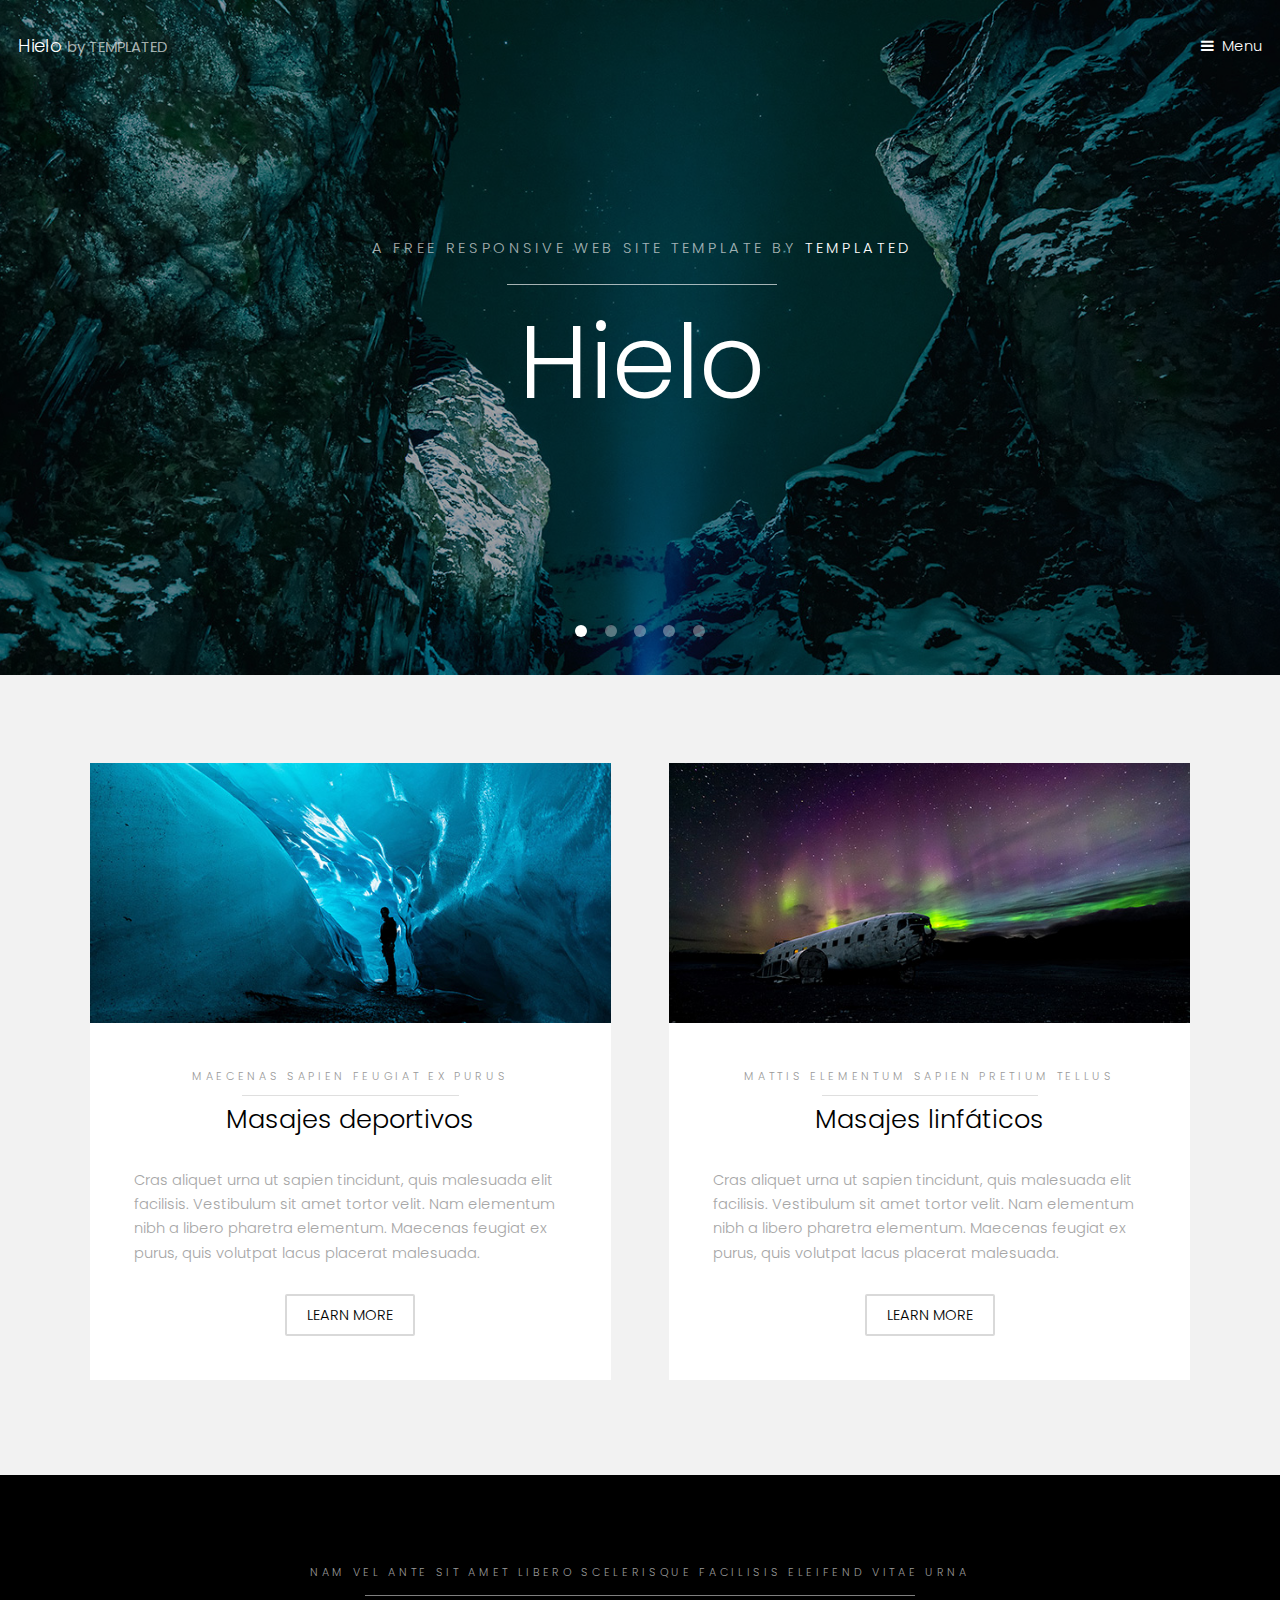
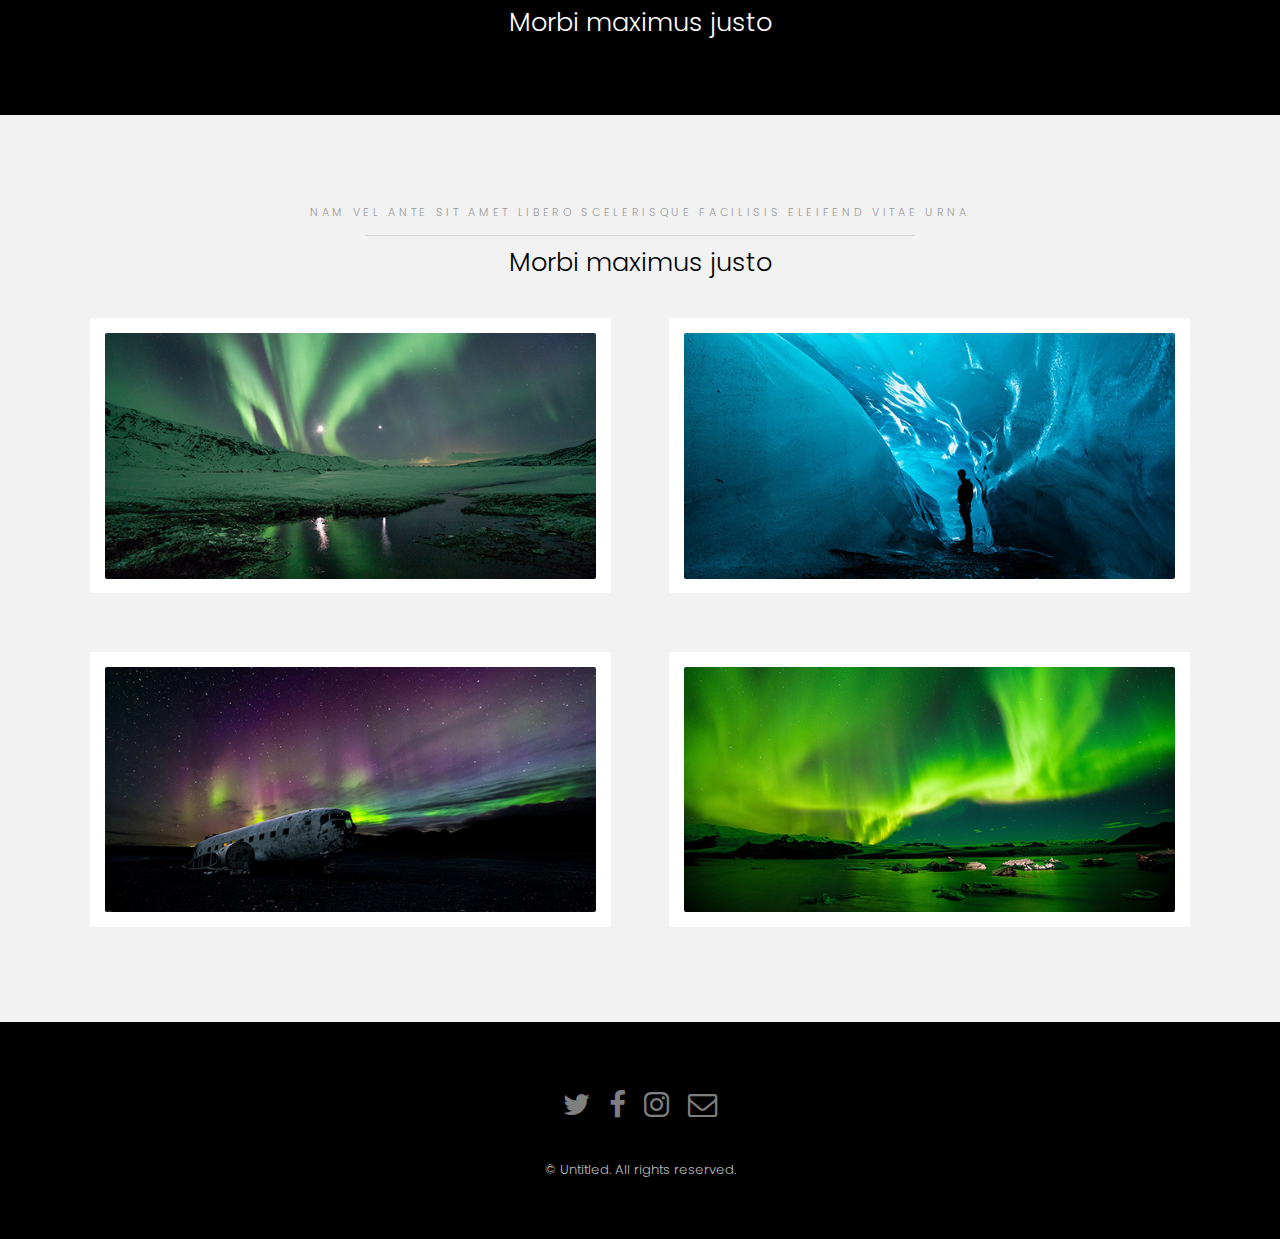
==== index.html @ d21a69a4 "PROJ-998 Ajuste titulos portada" ====
<!DOCTYPE HTML>
<!--
	Hielo by TEMPLATED
	templated.co @templatedco
	Released for free under the Creative Commons Attribution 3.0 license (templated.co/license)
-->
<html>
	<head>
		<title>Hielo by TEMPLATED</title>
		<meta charset="utf-8" />
		<meta name="viewport" content="width=device-width, initial-scale=1" />
		<link rel="stylesheet" href="assets/css/main.css" />
	</head>
	<body>

		<!-- Header -->
			<header id="header" class="alt">
				<div class="logo"><a href="index.html">Hielo <span>by TEMPLATED</span></a></div>
				<a href="#menu">Menu</a>
			</header>

		<!-- Nav -->
			<nav id="menu">
				<ul class="links">
					<li><a href="index.html">Home</a></li>
					<li><a href="generic.html">Generic</a></li>
					<li><a href="elements.html">Elements</a></li>
				</ul>
			</nav>

		<!-- Banner -->
			<section class="banner full">
				<article>
					<img src="images/slide01.jpg" alt="" />
					<div class="inner">
						<header>
							<p>A free responsive web site template by <a href="https://templated.co">TEMPLATED</a></p>
							<h2>Hielo</h2>
						</header>
					</div>
				</article>
				<article>
					<img src="images/slide02.jpg" alt="" />
					<div class="inner">
						<header>
							<p>Lorem ipsum dolor sit amet nullam feugiat</p>
							<h2>Magna etiam</h2>
						</header>
					</div>
				</article>
				<article>
					<img src="images/slide03.jpg"  alt="" />
					<div class="inner">
						<header>
							<p>Sed cursus aliuam veroeros lorem ipsum nullam</p>
							<h2>Tempus dolor</h2>
						</header>
					</div>
				</article>
				<article>
					<img src="images/slide04.jpg"  alt="" />
					<div class="inner">
						<header>
							<p>Adipiscing lorem ipsum feugiat sed phasellus consequat</p>
							<h2>Etiam feugiat</h2>
						</header>
					</div>
				</article>
				<article>
					<img src="images/slide05.jpg"  alt="" />
					<div class="inner">
						<header>
							<p>Ipsum dolor sed magna veroeros lorem ipsum</p>
							<h2>Lorem adipiscing</h2>
						</header>
					</div>
				</article>
			</section>

		<!-- One -->
			<section id="one" class="wrapper style2">
				<div class="inner">
					<div class="grid-style">

						<div>
							<div class="box">
								<div class="image fit">
									<img src="images/pic02.jpg" alt="" />
								</div>
								<div class="content">
									<header class="align-center">
										<p>maecenas sapien feugiat ex purus</p>
										<h2>Masajes deportivos</h2>
									</header>
									<p> Cras aliquet urna ut sapien tincidunt, quis malesuada elit facilisis. Vestibulum sit amet tortor velit. Nam elementum nibh a libero pharetra elementum. Maecenas feugiat ex purus, quis volutpat lacus placerat malesuada.</p>
									<footer class="align-center">
										<a href="#" class="button alt">Learn More</a>
									</footer>
								</div>
							</div>
						</div>

						<div>
							<div class="box">
								<div class="image fit">
									<img src="images/pic03.jpg" alt="" />
								</div>
								<div class="content">
									<header class="align-center">
										<p>mattis elementum sapien pretium tellus</p>
										<h2>Masajes linfáticos</h2>
									</header>
									<p> Cras aliquet urna ut sapien tincidunt, quis malesuada elit facilisis. Vestibulum sit amet tortor velit. Nam elementum nibh a libero pharetra elementum. Maecenas feugiat ex purus, quis volutpat lacus placerat malesuada.</p>
									<footer class="align-center">
										<a href="#" class="button alt">Learn More</a>
									</footer>
								</div>
							</div>
						</div>

					</div>
				</div>
			</section>

		<!-- Two -->
			<section id="two" class="wrapper style3">
				<div class="inner">
					<header class="align-center">
						<p>Nam vel ante sit amet libero scelerisque facilisis eleifend vitae urna</p>
						<h2>Morbi maximus justo</h2>
					</header>
				</div>
			</section>

		<!-- Three -->
			<section id="three" class="wrapper style2">
				<div class="inner">
					<header class="align-center">
						<p class="special">Nam vel ante sit amet libero scelerisque facilisis eleifend vitae urna</p>
						<h2>Morbi maximus justo</h2>
					</header>
					<div class="gallery">
						<div>
							<div class="image fit">
								<a href="#"><img src="images/pic01.jpg" alt="" /></a>
							</div>
						</div>
						<div>
							<div class="image fit">
								<a href="#"><img src="images/pic02.jpg" alt="" /></a>
							</div>
						</div>
						<div>
							<div class="image fit">
								<a href="#"><img src="images/pic03.jpg" alt="" /></a>
							</div>
						</div>
						<div>
							<div class="image fit">
								<a href="#"><img src="images/pic04.jpg" alt="" /></a>
							</div>
						</div>
					</div>
				</div>
			</section>


		<!-- Footer -->
			<footer id="footer">
				<div class="container">
					<ul class="icons">
						<li><a href="#" class="icon fa-twitter"><span class="label">Twitter</span></a></li>
						<li><a href="#" class="icon fa-facebook"><span class="label">Facebook</span></a></li>
						<li><a href="#" class="icon fa-instagram"><span class="label">Instagram</span></a></li>
						<li><a href="#" class="icon fa-envelope-o"><span class="label">Email</span></a></li>
					</ul>
				</div>
				<div class="copyright">
					&copy; Untitled. All rights reserved.
				</div>
			</footer>

		<!-- Scripts -->
			<script src="assets/js/jquery.min.js"></script>
			<script src="assets/js/jquery.scrollex.min.js"></script>
			<script src="assets/js/skel.min.js"></script>
			<script src="assets/js/util.js"></script>
			<script src="assets/js/main.js"></script>

	</body>
</html>
---- assets/css/main.css ----
@charset "UTF-8";
@import url(font-awesome.min.css);
@import url("https://fonts.googleapis.com/css?family=Poppins:300,400,500,600,700");

/*
	Hielo by TEMPLATED
	templated.co @templatedco
	Released for free under the Creative Commons Attribution 3.0 license (templated.co/license)
*/

/* Reset */

	html, body, div, span, applet, object, iframe, h1, h2, h3, h4, h5, h6, p, blockquote, pre, a, abbr, acronym, address, big, cite, code, del, dfn, em, img, ins, kbd, q, s, samp, small, strike, strong, sub, sup, tt, var, b, u, i, center, dl, dt, dd, ol, ul, li, fieldset, form, label, legend, table, caption, tbody, tfoot, thead, tr, th, td, article, aside, canvas, details, embed, figure, figcaption, footer, header, hgroup, menu, nav, output, ruby, section, summary, time, mark, audio, video {
		margin: 0;
		padding: 0;
		border: 0;
		font-size: 100%;
		font: inherit;
		vertical-align: baseline;
	}

	article, aside, details, figcaption, figure, footer, header, hgroup, menu, nav, section {
		display: block;
	}

	body {
		line-height: 1;
	}

	ol, ul {
		list-style: none;
	}

	blockquote, q {
		quotes: none;
	}

	blockquote:before, blockquote:after, q:before, q:after {
		content: '';
		content: none;
	}

	table {
		border-collapse: collapse;
		border-spacing: 0;
	}

	body {
		-webkit-text-size-adjust: none;
	}

/* Box Model */

	*, *:before, *:after {
		-moz-box-sizing: border-box;
		-webkit-box-sizing: border-box;
		box-sizing: border-box;
	}

/* Containers */

	.container {
		margin-left: auto;
		margin-right: auto;
	}

	.container.\31 25\25 {
		width: 100%;
		max-width: 100rem;
		min-width: 80rem;
	}

	.container.\37 5\25 {
		width: 60rem;
	}

	.container.\35 0\25 {
		width: 40rem;
	}

	.container.\32 5\25 {
		width: 20rem;
	}

	.container {
		width: 80rem;
	}

	@media screen and (max-width: 1680px) {

		.container.\31 25\25 {
			width: 100%;
			max-width: 100rem;
			min-width: 80rem;
		}

		.container.\37 5\25 {
			width: 60rem;
		}

		.container.\35 0\25 {
			width: 40rem;
		}

		.container.\32 5\25 {
			width: 20rem;
		}

		.container {
			width: 80rem;
		}

	}

	@media screen and (max-width: 1280px) {

		.container.\31 25\25 {
			width: 100%;
			max-width: 81.25rem;
			min-width: 65rem;
		}

		.container.\37 5\25 {
			width: 48.75rem;
		}

		.container.\35 0\25 {
			width: 32.5rem;
		}

		.container.\32 5\25 {
			width: 16.25rem;
		}

		.container {
			width: 65rem;
		}

	}

	@media screen and (max-width: 980px) {

		.container.\31 25\25 {
			width: 100%;
			max-width: 112.5%;
			min-width: 90%;
		}

		.container.\37 5\25 {
			width: 67.5%;
		}

		.container.\35 0\25 {
			width: 45%;
		}

		.container.\32 5\25 {
			width: 22.5%;
		}

		.container {
			width: 90%;
		}

	}

	@media screen and (max-width: 736px) {

		.container.\31 25\25 {
			width: 100%;
			max-width: 112.5%;
			min-width: 90%;
		}

		.container.\37 5\25 {
			width: 67.5%;
		}

		.container.\35 0\25 {
			width: 45%;
		}

		.container.\32 5\25 {
			width: 22.5%;
		}

		.container {
			width: 90% !important;
		}

	}

	@media screen and (max-width: 480px) {

		.container.\31 25\25 {
			width: 100%;
			max-width: 112.5%;
			min-width: 90%;
		}

		.container.\37 5\25 {
			width: 67.5%;
		}

		.container.\35 0\25 {
			width: 45%;
		}

		.container.\32 5\25 {
			width: 22.5%;
		}

		.container {
			width: 90% !important;
		}

	}

/* Grid */

	.row {
		border-bottom: solid 1px transparent;
		-moz-box-sizing: border-box;
		-webkit-box-sizing: border-box;
		box-sizing: border-box;
	}

	.row > * {
		float: left;
		-moz-box-sizing: border-box;
		-webkit-box-sizing: border-box;
		box-sizing: border-box;
	}

	.row:after, .row:before {
		content: '';
		display: block;
		clear: both;
		height: 0;
	}

	.row.uniform > * > :first-child {
		margin-top: 0;
	}

	.row.uniform > * > :last-child {
		margin-bottom: 0;
	}

	.row.\30 \25 > * {
		padding: 0 0 0 0rem;
	}

	.row.\30 \25 {
		margin: 0 0 -1px 0rem;
	}

	.row.uniform.\30 \25 > * {
		padding: 0rem 0 0 0rem;
	}

	.row.uniform.\30 \25 {
		margin: 0rem 0 -1px 0rem;
	}

	.row > * {
		padding: 0 0 0 2rem;
	}

	.row {
		margin: 0 0 -1px -2rem;
	}

	.row.uniform > * {
		padding: 2rem 0 0 2rem;
	}

	.row.uniform {
		margin: -2rem 0 -1px -2rem;
	}

	.row.\32 00\25 > * {
		padding: 0 0 0 4rem;
	}

	.row.\32 00\25 {
		margin: 0 0 -1px -4rem;
	}

	.row.uniform.\32 00\25 > * {
		padding: 4rem 0 0 4rem;
	}

	.row.uniform.\32 00\25 {
		margin: -4rem 0 -1px -4rem;
	}

	.row.\31 50\25 > * {
		padding: 0 0 0 3rem;
	}

	.row.\31 50\25 {
		margin: 0 0 -1px -3rem;
	}

	.row.uniform.\31 50\25 > * {
		padding: 3rem 0 0 3rem;
	}

	.row.uniform.\31 50\25 {
		margin: -3rem 0 -1px -3rem;
	}

	.row.\35 0\25 > * {
		padding: 0 0 0 1rem;
	}

	.row.\35 0\25 {
		margin: 0 0 -1px -1rem;
	}

	.row.uniform.\35 0\25 > * {
		padding: 1rem 0 0 1rem;
	}

	.row.uniform.\35 0\25 {
		margin: -1rem 0 -1px -1rem;
	}

	.row.\32 5\25 > * {
		padding: 0 0 0 0.5rem;
	}

	.row.\32 5\25 {
		margin: 0 0 -1px -0.5rem;
	}

	.row.uniform.\32 5\25 > * {
		padding: 0.5rem 0 0 0.5rem;
	}

	.row.uniform.\32 5\25 {
		margin: -0.5rem 0 -1px -0.5rem;
	}

	.\31 2u, .\31 2u\24 {
		width: 100%;
		clear: none;
		margin-left: 0;
	}

	.\31 1u, .\31 1u\24 {
		width: 91.6666666667%;
		clear: none;
		margin-left: 0;
	}

	.\31 0u, .\31 0u\24 {
		width: 83.3333333333%;
		clear: none;
		margin-left: 0;
	}

	.\39 u, .\39 u\24 {
		width: 75%;
		clear: none;
		margin-left: 0;
	}

	.\38 u, .\38 u\24 {
		width: 66.6666666667%;
		clear: none;
		margin-left: 0;
	}

	.\37 u, .\37 u\24 {
		width: 58.3333333333%;
		clear: none;
		margin-left: 0;
	}

	.\36 u, .\36 u\24 {
		width: 50%;
		clear: none;
		margin-left: 0;
	}

	.\35 u, .\35 u\24 {
		width: 41.6666666667%;
		clear: none;
		margin-left: 0;
	}

	.\34 u, .\34 u\24 {
		width: 33.3333333333%;
		clear: none;
		margin-left: 0;
	}

	.\33 u, .\33 u\24 {
		width: 25%;
		clear: none;
		margin-left: 0;
	}

	.\32 u, .\32 u\24 {
		width: 16.6666666667%;
		clear: none;
		margin-left: 0;
	}

	.\31 u, .\31 u\24 {
		width: 8.3333333333%;
		clear: none;
		margin-left: 0;
	}

	.\31 2u\24 + *,
	.\31 1u\24 + *,
	.\31 0u\24 + *,
	.\39 u\24 + *,
	.\38 u\24 + *,
	.\37 u\24 + *,
	.\36 u\24 + *,
	.\35 u\24 + *,
	.\34 u\24 + *,
	.\33 u\24 + *,
	.\32 u\24 + *,
	.\31 u\24 + * {
		clear: left;
	}

	.\-11u {
		margin-left: 91.66667%;
	}

	.\-10u {
		margin-left: 83.33333%;
	}

	.\-9u {
		margin-left: 75%;
	}

	.\-8u {
		margin-left: 66.66667%;
	}

	.\-7u {
		margin-left: 58.33333%;
	}

	.\-6u {
		margin-left: 50%;
	}

	.\-5u {
		margin-left: 41.66667%;
	}

	.\-4u {
		margin-left: 33.33333%;
	}

	.\-3u {
		margin-left: 25%;
	}

	.\-2u {
		margin-left: 16.66667%;
	}

	.\-1u {
		margin-left: 8.33333%;
	}

	@media screen and (max-width: 1680px) {

		.row > * {
			padding: 0 0 0 2rem;
		}

		.row {
			margin: 0 0 -1px -2rem;
		}

		.row.uniform > * {
			padding: 2rem 0 0 2rem;
		}

		.row.uniform {
			margin: -2rem 0 -1px -2rem;
		}

		.row.\32 00\25 > * {
			padding: 0 0 0 4rem;
		}

		.row.\32 00\25 {
			margin: 0 0 -1px -4rem;
		}

		.row.uniform.\32 00\25 > * {
			padding: 4rem 0 0 4rem;
		}

		.row.uniform.\32 00\25 {
			margin: -4rem 0 -1px -4rem;
		}

		.row.\31 50\25 > * {
			padding: 0 0 0 3rem;
		}

		.row.\31 50\25 {
			margin: 0 0 -1px -3rem;
		}

		.row.uniform.\31 50\25 > * {
			padding: 3rem 0 0 3rem;
		}

		.row.uniform.\31 50\25 {
			margin: -3rem 0 -1px -3rem;
		}

		.row.\35 0\25 > * {
			padding: 0 0 0 1rem;
		}

		.row.\35 0\25 {
			margin: 0 0 -1px -1rem;
		}

		.row.uniform.\35 0\25 > * {
			padding: 1rem 0 0 1rem;
		}

		.row.uniform.\35 0\25 {
			margin: -1rem 0 -1px -1rem;
		}

		.row.\32 5\25 > * {
			padding: 0 0 0 0.5rem;
		}

		.row.\32 5\25 {
			margin: 0 0 -1px -0.5rem;
		}

		.row.uniform.\32 5\25 > * {
			padding: 0.5rem 0 0 0.5rem;
		}

		.row.uniform.\32 5\25 {
			margin: -0.5rem 0 -1px -0.5rem;
		}

		.\31 2u\28xlarge\29, .\31 2u\24\28xlarge\29 {
			width: 100%;
			clear: none;
			margin-left: 0;
		}

		.\31 1u\28xlarge\29, .\31 1u\24\28xlarge\29 {
			width: 91.6666666667%;
			clear: none;
			margin-left: 0;
		}

		.\31 0u\28xlarge\29, .\31 0u\24\28xlarge\29 {
			width: 83.3333333333%;
			clear: none;
			margin-left: 0;
		}

		.\39 u\28xlarge\29, .\39 u\24\28xlarge\29 {
			width: 75%;
			clear: none;
			margin-left: 0;
		}

		.\38 u\28xlarge\29, .\38 u\24\28xlarge\29 {
			width: 66.6666666667%;
			clear: none;
			margin-left: 0;
		}

		.\37 u\28xlarge\29, .\37 u\24\28xlarge\29 {
			width: 58.3333333333%;
			clear: none;
			margin-left: 0;
		}

		.\36 u\28xlarge\29, .\36 u\24\28xlarge\29 {
			width: 50%;
			clear: none;
			margin-left: 0;
		}

		.\35 u\28xlarge\29, .\35 u\24\28xlarge\29 {
			width: 41.6666666667%;
			clear: none;
			margin-left: 0;
		}

		.\34 u\28xlarge\29, .\34 u\24\28xlarge\29 {
			width: 33.3333333333%;
			clear: none;
			margin-left: 0;
		}

		.\33 u\28xlarge\29, .\33 u\24\28xlarge\29 {
			width: 25%;
			clear: none;
			margin-left: 0;
		}

		.\32 u\28xlarge\29, .\32 u\24\28xlarge\29 {
			width: 16.6666666667%;
			clear: none;
			margin-left: 0;
		}

		.\31 u\28xlarge\29, .\31 u\24\28xlarge\29 {
			width: 8.3333333333%;
			clear: none;
			margin-left: 0;
		}

		.\31 2u\24\28xlarge\29 + *,
		.\31 1u\24\28xlarge\29 + *,
		.\31 0u\24\28xlarge\29 + *,
		.\39 u\24\28xlarge\29 + *,
		.\38 u\24\28xlarge\29 + *,
		.\37 u\24\28xlarge\29 + *,
		.\36 u\24\28xlarge\29 + *,
		.\35 u\24\28xlarge\29 + *,
		.\34 u\24\28xlarge\29 + *,
		.\33 u\24\28xlarge\29 + *,
		.\32 u\24\28xlarge\29 + *,
		.\31 u\24\28xlarge\29 + * {
			clear: left;
		}

		.\-11u\28xlarge\29 {
			margin-left: 91.66667%;
		}

		.\-10u\28xlarge\29 {
			margin-left: 83.33333%;
		}

		.\-9u\28xlarge\29 {
			margin-left: 75%;
		}

		.\-8u\28xlarge\29 {
			margin-left: 66.66667%;
		}

		.\-7u\28xlarge\29 {
			margin-left: 58.33333%;
		}

		.\-6u\28xlarge\29 {
			margin-left: 50%;
		}

		.\-5u\28xlarge\29 {
			margin-left: 41.66667%;
		}

		.\-4u\28xlarge\29 {
			margin-left: 33.33333%;
		}

		.\-3u\28xlarge\29 {
			margin-left: 25%;
		}

		.\-2u\28xlarge\29 {
			margin-left: 16.66667%;
		}

		.\-1u\28xlarge\29 {
			margin-left: 8.33333%;
		}

	}

	@media screen and (max-width: 1280px) {

		.row > * {
			padding: 0 0 0 1.5rem;
		}

		.row {
			margin: 0 0 -1px -1.5rem;
		}

		.row.uniform > * {
			padding: 1.5rem 0 0 1.5rem;
		}

		.row.uniform {
			margin: -1.5rem 0 -1px -1.5rem;
		}

		.row.\32 00\25 > * {
			padding: 0 0 0 3rem;
		}

		.row.\32 00\25 {
			margin: 0 0 -1px -3rem;
		}

		.row.uniform.\32 00\25 > * {
			padding: 3rem 0 0 3rem;
		}

		.row.uniform.\32 00\25 {
			margin: -3rem 0 -1px -3rem;
		}

		.row.\31 50\25 > * {
			padding: 0 0 0 2.25rem;
		}

		.row.\31 50\25 {
			margin: 0 0 -1px -2.25rem;
		}

		.row.uniform.\31 50\25 > * {
			padding: 2.25rem 0 0 2.25rem;
		}

		.row.uniform.\31 50\25 {
			margin: -2.25rem 0 -1px -2.25rem;
		}

		.row.\35 0\25 > * {
			padding: 0 0 0 0.75rem;
		}

		.row.\35 0\25 {
			margin: 0 0 -1px -0.75rem;
		}

		.row.uniform.\35 0\25 > * {
			padding: 0.75rem 0 0 0.75rem;
		}

		.row.uniform.\35 0\25 {
			margin: -0.75rem 0 -1px -0.75rem;
		}

		.row.\32 5\25 > * {
			padding: 0 0 0 0.375rem;
		}

		.row.\32 5\25 {
			margin: 0 0 -1px -0.375rem;
		}

		.row.uniform.\32 5\25 > * {
			padding: 0.375rem 0 0 0.375rem;
		}

		.row.uniform.\32 5\25 {
			margin: -0.375rem 0 -1px -0.375rem;
		}

		.\31 2u\28large\29, .\31 2u\24\28large\29 {
			width: 100%;
			clear: none;
			margin-left: 0;
		}

		.\31 1u\28large\29, .\31 1u\24\28large\29 {
			width: 91.6666666667%;
			clear: none;
			margin-left: 0;
		}

		.\31 0u\28large\29, .\31 0u\24\28large\29 {
			width: 83.3333333333%;
			clear: none;
			margin-left: 0;
		}

		.\39 u\28large\29, .\39 u\24\28large\29 {
			width: 75%;
			clear: none;
			margin-left: 0;
		}

		.\38 u\28large\29, .\38 u\24\28large\29 {
			width: 66.6666666667%;
			clear: none;
			margin-left: 0;
		}

		.\37 u\28large\29, .\37 u\24\28large\29 {
			width: 58.3333333333%;
			clear: none;
			margin-left: 0;
		}

		.\36 u\28large\29, .\36 u\24\28large\29 {
			width: 50%;
			clear: none;
			margin-left: 0;
		}

		.\35 u\28large\29, .\35 u\24\28large\29 {
			width: 41.6666666667%;
			clear: none;
			margin-left: 0;
		}

		.\34 u\28large\29, .\34 u\24\28large\29 {
			width: 33.3333333333%;
			clear: none;
			margin-left: 0;
		}

		.\33 u\28large\29, .\33 u\24\28large\29 {
			width: 25%;
			clear: none;
			margin-left: 0;
		}

		.\32 u\28large\29, .\32 u\24\28large\29 {
			width: 16.6666666667%;
			clear: none;
			margin-left: 0;
		}

		.\31 u\28large\29, .\31 u\24\28large\29 {
			width: 8.3333333333%;
			clear: none;
			margin-left: 0;
		}

		.\31 2u\24\28large\29 + *,
		.\31 1u\24\28large\29 + *,
		.\31 0u\24\28large\29 + *,
		.\39 u\24\28large\29 + *,
		.\38 u\24\28large\29 + *,
		.\37 u\24\28large\29 + *,
		.\36 u\24\28large\29 + *,
		.\35 u\24\28large\29 + *,
		.\34 u\24\28large\29 + *,
		.\33 u\24\28large\29 + *,
		.\32 u\24\28large\29 + *,
		.\31 u\24\28large\29 + * {
			clear: left;
		}

		.\-11u\28large\29 {
			margin-left: 91.66667%;
		}

		.\-10u\28large\29 {
			margin-left: 83.33333%;
		}

		.\-9u\28large\29 {
			margin-left: 75%;
		}

		.\-8u\28large\29 {
			margin-left: 66.66667%;
		}

		.\-7u\28large\29 {
			margin-left: 58.33333%;
		}

		.\-6u\28large\29 {
			margin-left: 50%;
		}

		.\-5u\28large\29 {
			margin-left: 41.66667%;
		}

		.\-4u\28large\29 {
			margin-left: 33.33333%;
		}

		.\-3u\28large\29 {
			margin-left: 25%;
		}

		.\-2u\28large\29 {
			margin-left: 16.66667%;
		}

		.\-1u\28large\29 {
			margin-left: 8.33333%;
		}

	}

	@media screen and (max-width: 980px) {

		.row > * {
			padding: 0 0 0 1.5rem;
		}

		.row {
			margin: 0 0 -1px -1.5rem;
		}

		.row.uniform > * {
			padding: 1.5rem 0 0 1.5rem;
		}

		.row.uniform {
			margin: -1.5rem 0 -1px -1.5rem;
		}

		.row.\32 00\25 > * {
			padding: 0 0 0 3rem;
		}

		.row.\32 00\25 {
			margin: 0 0 -1px -3rem;
		}

		.row.uniform.\32 00\25 > * {
			padding: 3rem 0 0 3rem;
		}

		.row.uniform.\32 00\25 {
			margin: -3rem 0 -1px -3rem;
		}

		.row.\31 50\25 > * {
			padding: 0 0 0 2.25rem;
		}

		.row.\31 50\25 {
			margin: 0 0 -1px -2.25rem;
		}

		.row.uniform.\31 50\25 > * {
			padding: 2.25rem 0 0 2.25rem;
		}

		.row.uniform.\31 50\25 {
			margin: -2.25rem 0 -1px -2.25rem;
		}

		.row.\35 0\25 > * {
			padding: 0 0 0 0.75rem;
		}

		.row.\35 0\25 {
			margin: 0 0 -1px -0.75rem;
		}

		.row.uniform.\35 0\25 > * {
			padding: 0.75rem 0 0 0.75rem;
		}

		.row.uniform.\35 0\25 {
			margin: -0.75rem 0 -1px -0.75rem;
		}

		.row.\32 5\25 > * {
			padding: 0 0 0 0.375rem;
		}

		.row.\32 5\25 {
			margin: 0 0 -1px -0.375rem;
		}

		.row.uniform.\32 5\25 > * {
			padding: 0.375rem 0 0 0.375rem;
		}

		.row.uniform.\32 5\25 {
			margin: -0.375rem 0 -1px -0.375rem;
		}

		.\31 2u\28medium\29, .\31 2u\24\28medium\29 {
			width: 100%;
			clear: none;
			margin-left: 0;
		}

		.\31 1u\28medium\29, .\31 1u\24\28medium\29 {
			width: 91.6666666667%;
			clear: none;
			margin-left: 0;
		}

		.\31 0u\28medium\29, .\31 0u\24\28medium\29 {
			width: 83.3333333333%;
			clear: none;
			margin-left: 0;
		}

		.\39 u\28medium\29, .\39 u\24\28medium\29 {
			width: 75%;
			clear: none;
			margin-left: 0;
		}

		.\38 u\28medium\29, .\38 u\24\28medium\29 {
			width: 66.6666666667%;
			clear: none;
			margin-left: 0;
		}

		.\37 u\28medium\29, .\37 u\24\28medium\29 {
			width: 58.3333333333%;
			clear: none;
			margin-left: 0;
		}

		.\36 u\28medium\29, .\36 u\24\28medium\29 {
			width: 50%;
			clear: none;
			margin-left: 0;
		}

		.\35 u\28medium\29, .\35 u\24\28medium\29 {
			width: 41.6666666667%;
			clear: none;
			margin-left: 0;
		}

		.\34 u\28medium\29, .\34 u\24\28medium\29 {
			width: 33.3333333333%;
			clear: none;
			margin-left: 0;
		}

		.\33 u\28medium\29, .\33 u\24\28medium\29 {
			width: 25%;
			clear: none;
			margin-left: 0;
		}

		.\32 u\28medium\29, .\32 u\24\28medium\29 {
			width: 16.6666666667%;
			clear: none;
			margin-left: 0;
		}

		.\31 u\28medium\29, .\31 u\24\28medium\29 {
			width: 8.3333333333%;
			clear: none;
			margin-left: 0;
		}

		.\31 2u\24\28medium\29 + *,
		.\31 1u\24\28medium\29 + *,
		.\31 0u\24\28medium\29 + *,
		.\39 u\24\28medium\29 + *,
		.\38 u\24\28medium\29 + *,
		.\37 u\24\28medium\29 + *,
		.\36 u\24\28medium\29 + *,
		.\35 u\24\28medium\29 + *,
		.\34 u\24\28medium\29 + *,
		.\33 u\24\28medium\29 + *,
		.\32 u\24\28medium\29 + *,
		.\31 u\24\28medium\29 + * {
			clear: left;
		}

		.\-11u\28medium\29 {
			margin-left: 91.66667%;
		}

		.\-10u\28medium\29 {
			margin-left: 83.33333%;
		}

		.\-9u\28medium\29 {
			margin-left: 75%;
		}

		.\-8u\28medium\29 {
			margin-left: 66.66667%;
		}

		.\-7u\28medium\29 {
			margin-left: 58.33333%;
		}

		.\-6u\28medium\29 {
			margin-left: 50%;
		}

		.\-5u\28medium\29 {
			margin-left: 41.66667%;
		}

		.\-4u\28medium\29 {
			margin-left: 33.33333%;
		}

		.\-3u\28medium\29 {
			margin-left: 25%;
		}

		.\-2u\28medium\29 {
			margin-left: 16.66667%;
		}

		.\-1u\28medium\29 {
			margin-left: 8.33333%;
		}

	}

	@media screen and (max-width: 736px) {

		.row > * {
			padding: 0 0 0 1.25rem;
		}

		.row {
			margin: 0 0 -1px -1.25rem;
		}

		.row.uniform > * {
			padding: 1.25rem 0 0 1.25rem;
		}

		.row.uniform {
			margin: -1.25rem 0 -1px -1.25rem;
		}

		.row.\32 00\25 > * {
			padding: 0 0 0 2.5rem;
		}

		.row.\32 00\25 {
			margin: 0 0 -1px -2.5rem;
		}

		.row.uniform.\32 00\25 > * {
			padding: 2.5rem 0 0 2.5rem;
		}

		.row.uniform.\32 00\25 {
			margin: -2.5rem 0 -1px -2.5rem;
		}

		.row.\31 50\25 > * {
			padding: 0 0 0 1.875rem;
		}

		.row.\31 50\25 {
			margin: 0 0 -1px -1.875rem;
		}

		.row.uniform.\31 50\25 > * {
			padding: 1.875rem 0 0 1.875rem;
		}

		.row.uniform.\31 50\25 {
			margin: -1.875rem 0 -1px -1.875rem;
		}

		.row.\35 0\25 > * {
			padding: 0 0 0 0.625rem;
		}

		.row.\35 0\25 {
			margin: 0 0 -1px -0.625rem;
		}

		.row.uniform.\35 0\25 > * {
			padding: 0.625rem 0 0 0.625rem;
		}

		.row.uniform.\35 0\25 {
			margin: -0.625rem 0 -1px -0.625rem;
		}

		.row.\32 5\25 > * {
			padding: 0 0 0 0.3125rem;
		}

		.row.\32 5\25 {
			margin: 0 0 -1px -0.3125rem;
		}

		.row.uniform.\32 5\25 > * {
			padding: 0.3125rem 0 0 0.3125rem;
		}

		.row.uniform.\32 5\25 {
			margin: -0.3125rem 0 -1px -0.3125rem;
		}

		.\31 2u\28small\29, .\31 2u\24\28small\29 {
			width: 100%;
			clear: none;
			margin-left: 0;
		}

		.\31 1u\28small\29, .\31 1u\24\28small\29 {
			width: 91.6666666667%;
			clear: none;
			margin-left: 0;
		}

		.\31 0u\28small\29, .\31 0u\24\28small\29 {
			width: 83.3333333333%;
			clear: none;
			margin-left: 0;
		}

		.\39 u\28small\29, .\39 u\24\28small\29 {
			width: 75%;
			clear: none;
			margin-left: 0;
		}

		.\38 u\28small\29, .\38 u\24\28small\29 {
			width: 66.6666666667%;
			clear: none;
			margin-left: 0;
		}

		.\37 u\28small\29, .\37 u\24\28small\29 {
			width: 58.3333333333%;
			clear: none;
			margin-left: 0;
		}

		.\36 u\28small\29, .\36 u\24\28small\29 {
			width: 50%;
			clear: none;
			margin-left: 0;
		}

		.\35 u\28small\29, .\35 u\24\28small\29 {
			width: 41.6666666667%;
			clear: none;
			margin-left: 0;
		}

		.\34 u\28small\29, .\34 u\24\28small\29 {
			width: 33.3333333333%;
			clear: none;
			margin-left: 0;
		}

		.\33 u\28small\29, .\33 u\24\28small\29 {
			width: 25%;
			clear: none;
			margin-left: 0;
		}

		.\32 u\28small\29, .\32 u\24\28small\29 {
			width: 16.6666666667%;
			clear: none;
			margin-left: 0;
		}

		.\31 u\28small\29, .\31 u\24\28small\29 {
			width: 8.3333333333%;
			clear: none;
			margin-left: 0;
		}

		.\31 2u\24\28small\29 + *,
		.\31 1u\24\28small\29 + *,
		.\31 0u\24\28small\29 + *,
		.\39 u\24\28small\29 + *,
		.\38 u\24\28small\29 + *,
		.\37 u\24\28small\29 + *,
		.\36 u\24\28small\29 + *,
		.\35 u\24\28small\29 + *,
		.\34 u\24\28small\29 + *,
		.\33 u\24\28small\29 + *,
		.\32 u\24\28small\29 + *,
		.\31 u\24\28small\29 + * {
			clear: left;
		}

		.\-11u\28small\29 {
			margin-left: 91.66667%;
		}

		.\-10u\28small\29 {
			margin-left: 83.33333%;
		}

		.\-9u\28small\29 {
			margin-left: 75%;
		}

		.\-8u\28small\29 {
			margin-left: 66.66667%;
		}

		.\-7u\28small\29 {
			margin-left: 58.33333%;
		}

		.\-6u\28small\29 {
			margin-left: 50%;
		}

		.\-5u\28small\29 {
			margin-left: 41.66667%;
		}

		.\-4u\28small\29 {
			margin-left: 33.33333%;
		}

		.\-3u\28small\29 {
			margin-left: 25%;
		}

		.\-2u\28small\29 {
			margin-left: 16.66667%;
		}

		.\-1u\28small\29 {
			margin-left: 8.33333%;
		}

	}

	@media screen and (max-width: 480px) {

		.row > * {
			padding: 0 0 0 1.25rem;
		}

		.row {
			margin: 0 0 -1px -1.25rem;
		}

		.row.uniform > * {
			padding: 1.25rem 0 0 1.25rem;
		}

		.row.uniform {
			margin: -1.25rem 0 -1px -1.25rem;
		}

		.row.\32 00\25 > * {
			padding: 0 0 0 2.5rem;
		}

		.row.\32 00\25 {
			margin: 0 0 -1px -2.5rem;
		}

		.row.uniform.\32 00\25 > * {
			padding: 2.5rem 0 0 2.5rem;
		}

		.row.uniform.\32 00\25 {
			margin: -2.5rem 0 -1px -2.5rem;
		}

		.row.\31 50\25 > * {
			padding: 0 0 0 1.875rem;
		}

		.row.\31 50\25 {
			margin: 0 0 -1px -1.875rem;
		}

		.row.uniform.\31 50\25 > * {
			padding: 1.875rem 0 0 1.875rem;
		}

		.row.uniform.\31 50\25 {
			margin: -1.875rem 0 -1px -1.875rem;
		}

		.row.\35 0\25 > * {
			padding: 0 0 0 0.625rem;
		}

		.row.\35 0\25 {
			margin: 0 0 -1px -0.625rem;
		}

		.row.uniform.\35 0\25 > * {
			padding: 0.625rem 0 0 0.625rem;
		}

		.row.uniform.\35 0\25 {
			margin: -0.625rem 0 -1px -0.625rem;
		}

		.row.\32 5\25 > * {
			padding: 0 0 0 0.3125rem;
		}

		.row.\32 5\25 {
			margin: 0 0 -1px -0.3125rem;
		}

		.row.uniform.\32 5\25 > * {
			padding: 0.3125rem 0 0 0.3125rem;
		}

		.row.uniform.\32 5\25 {
			margin: -0.3125rem 0 -1px -0.3125rem;
		}

		.\31 2u\28xsmall\29, .\31 2u\24\28xsmall\29 {
			width: 100%;
			clear: none;
			margin-left: 0;
		}

		.\31 1u\28xsmall\29, .\31 1u\24\28xsmall\29 {
			width: 91.6666666667%;
			clear: none;
			margin-left: 0;
		}

		.\31 0u\28xsmall\29, .\31 0u\24\28xsmall\29 {
			width: 83.3333333333%;
			clear: none;
			margin-left: 0;
		}

		.\39 u\28xsmall\29, .\39 u\24\28xsmall\29 {
			width: 75%;
			clear: none;
			margin-left: 0;
		}

		.\38 u\28xsmall\29, .\38 u\24\28xsmall\29 {
			width: 66.6666666667%;
			clear: none;
			margin-left: 0;
		}

		.\37 u\28xsmall\29, .\37 u\24\28xsmall\29 {
			width: 58.3333333333%;
			clear: none;
			margin-left: 0;
		}

		.\36 u\28xsmall\29, .\36 u\24\28xsmall\29 {
			width: 50%;
			clear: none;
			margin-left: 0;
		}

		.\35 u\28xsmall\29, .\35 u\24\28xsmall\29 {
			width: 41.6666666667%;
			clear: none;
			margin-left: 0;
		}

		.\34 u\28xsmall\29, .\34 u\24\28xsmall\29 {
			width: 33.3333333333%;
			clear: none;
			margin-left: 0;
		}

		.\33 u\28xsmall\29, .\33 u\24\28xsmall\29 {
			width: 25%;
			clear: none;
			margin-left: 0;
		}

		.\32 u\28xsmall\29, .\32 u\24\28xsmall\29 {
			width: 16.6666666667%;
			clear: none;
			margin-left: 0;
		}

		.\31 u\28xsmall\29, .\31 u\24\28xsmall\29 {
			width: 8.3333333333%;
			clear: none;
			margin-left: 0;
		}

		.\31 2u\24\28xsmall\29 + *,
		.\31 1u\24\28xsmall\29 + *,
		.\31 0u\24\28xsmall\29 + *,
		.\39 u\24\28xsmall\29 + *,
		.\38 u\24\28xsmall\29 + *,
		.\37 u\24\28xsmall\29 + *,
		.\36 u\24\28xsmall\29 + *,
		.\35 u\24\28xsmall\29 + *,
		.\34 u\24\28xsmall\29 + *,
		.\33 u\24\28xsmall\29 + *,
		.\32 u\24\28xsmall\29 + *,
		.\31 u\24\28xsmall\29 + * {
			clear: left;
		}

		.\-11u\28xsmall\29 {
			margin-left: 91.66667%;
		}

		.\-10u\28xsmall\29 {
			margin-left: 83.33333%;
		}

		.\-9u\28xsmall\29 {
			margin-left: 75%;
		}

		.\-8u\28xsmall\29 {
			margin-left: 66.66667%;
		}

		.\-7u\28xsmall\29 {
			margin-left: 58.33333%;
		}

		.\-6u\28xsmall\29 {
			margin-left: 50%;
		}

		.\-5u\28xsmall\29 {
			margin-left: 41.66667%;
		}

		.\-4u\28xsmall\29 {
			margin-left: 33.33333%;
		}

		.\-3u\28xsmall\29 {
			margin-left: 25%;
		}

		.\-2u\28xsmall\29 {
			margin-left: 16.66667%;
		}

		.\-1u\28xsmall\29 {
			margin-left: 8.33333%;
		}

	}

/* Basic */

	@-ms-viewport {
		width: device-width;
	}

	body {
		-ms-overflow-style: scrollbar;
	}

	@media screen and (max-width: 480px) {

		html, body {
			min-width: 320px;
		}

	}

	body {
		background: #fff;
	}

		body.is-loading *, body.is-loading *:before, body.is-loading *:after {
			-moz-animation: none !important;
			-webkit-animation: none !important;
			-ms-animation: none !important;
			animation: none !important;
			-moz-transition: none !important;
			-webkit-transition: none !important;
			-ms-transition: none !important;
			transition: none !important;
		}

/* Type */

	html {
		font-size: 13pt;
	}

		@media screen and (max-width: 1680px) {

			html {
				font-size: 11pt;
			}

		}

		@media screen and (max-width: 1280px) {

			html {
				font-size: 11pt;
			}

		}

		@media screen and (max-width: 980px) {

			html {
				font-size: 12pt;
			}

		}

		@media screen and (max-width: 736px) {

			html {
				font-size: 12pt;
			}

		}

		@media screen and (max-width: 480px) {

			html {
				font-size: 12pt;
			}

		}

	body {
		background-color: #fff;
		color: #444;
	}

	body, input, select, textarea {
		font-family: "Poppins", sans-serif;
		font-weight: 300;
		font-size: 1rem;
		line-height: 1.65;
	}

	a {
		text-decoration: underline;
	}

		a:hover {
			text-decoration: none;
		}

	strong, b {
		font-weight: 600;
	}

	em, i {
		font-style: italic;
	}

	p {
		margin: 0 0 2rem 0;
	}

		p.special {
			text-transform: uppercase;
			font-size: .75rem;
			font-weight: 300;
			margin: 0 0 .5rem 0;
			padding: 0 0 1rem 0;
			letter-spacing: .25rem;
		}

			p.special:after {
				content: '';
				position: absolute;
				margin: auto;
				right: 0;
				bottom: 0;
				left: 0;
				width: 50%;
				height: 1px;
				background-color: rgba(0, 0, 0, 0.125);
			}

	h1, h2, h3, h4, h5, h6 {
		font-weight: 300;
		line-height: 1.5;
		margin: 0 0 1rem 0;
	}

		h1 a, h2 a, h3 a, h4 a, h5 a, h6 a {
			color: inherit;
			text-decoration: none;
		}

	h2 {
		font-size: 1.75rem;
	}

	h3 {
		font-size: 1.35rem;
	}

	h4 {
		font-size: 1.1rem;
	}

	h5 {
		font-size: 0.9rem;
	}

	h6 {
		font-size: 0.7rem;
	}

	sub {
		font-size: 0.8rem;
		position: relative;
		top: 0.5rem;
	}

	sup {
		font-size: 0.8rem;
		position: relative;
		top: -0.5rem;
	}

	blockquote {
		border-left: solid 4px;
		font-style: italic;
		margin: 0 0 2rem 0;
		padding: 0.5rem 0 0.5rem 2rem;
	}

	code {
		border-radius: 2px;
		border: solid 1px;
		font-family: "Courier New", monospace;
		font-size: 0.9rem;
		margin: 0 0.25rem;
		padding: 0.25rem 0.65rem;
	}

	pre {
		-webkit-overflow-scrolling: touch;
		font-family: "Courier New", monospace;
		font-size: 0.9rem;
		margin: 0 0 2rem 0;
	}

		pre code {
			display: block;
			line-height: 1.75;
			padding: 1rem 1.5rem;
			overflow-x: auto;
		}

	hr {
		border: 0;
		border-bottom: solid 1px;
		margin: 2rem 0;
	}

		hr.major {
			margin: 3rem 0;
		}

	.align-left {
		text-align: left;
	}

	.align-center {
		text-align: center;
	}

	.align-right {
		text-align: right;
	}

	input, select, textarea {
		color: #555;
	}

	a {
		color: #8a4680;
	}

	strong, b {
		color: #555;
	}

	h1, h2, h3, h4, h5, h6 {
		color: #555;
	}

	blockquote {
		border-left-color: rgba(144, 144, 144, 0.25);
	}

	code {
		background: rgba(144, 144, 144, 0.075);
		border-color: rgba(144, 144, 144, 0.25);
	}

	hr {
		border-bottom-color: rgba(144, 144, 144, 0.25);
	}

/* Box */

	.box {
		margin-bottom: 2rem;
		background: #FFF;
	}

		.box .image.fit {
			margin: 0;
			border-radius: 0;
		}

			.box .image.fit img {
				border-radius: 0;
			}

		.box header h2 {
			margin-bottom: 2rem;
		}

		.box header p {
			text-transform: uppercase;
			font-size: .75rem;
			font-weight: 300;
			margin: 0 0 .25rem 0;
			padding: 0 0 .75rem 0;
			letter-spacing: .25rem;
		}

			.box header p:after {
				content: '';
				position: absolute;
				margin: auto;
				right: 0;
				bottom: 0;
				left: 0;
				width: 50%;
				height: 1px;
				background-color: rgba(0, 0, 0, 0.125);
			}

		.box .content {
			padding: 3rem;
		}

		.box > :last-child,
		.box > :last-child > :last-child,
		.box > :last-child > :last-child > :last-child {
			margin-bottom: 0;
		}

		.box.alt {
			border: 0;
			border-radius: 0;
			padding: 0;
		}

		@media screen and (max-width: 736px) {

			.box .content {
				padding: 2rem;
			}

		}

	.box {
		border-color: rgba(144, 144, 144, 0.25);
	}

/* Button */

	input[type="submit"],
	input[type="reset"],
	input[type="button"],
	button,
	.button {
		-moz-appearance: none;
		-webkit-appearance: none;
		-ms-appearance: none;
		appearance: none;
		-moz-transition: background-color 0.2s ease-in-out, color 0.2s ease-in-out;
		-webkit-transition: background-color 0.2s ease-in-out, color 0.2s ease-in-out;
		-ms-transition: background-color 0.2s ease-in-out, color 0.2s ease-in-out;
		transition: background-color 0.2s ease-in-out, color 0.2s ease-in-out;
		border-radius: 2px;
		border: 0;
		cursor: pointer;
		display: inline-block;
		font-weight: 300;
		height: 2.85rem;
		line-height: 2.95rem;
		padding: 0 1.5rem;
		text-align: center;
		text-decoration: none;
		text-transform: uppercase;
		white-space: nowrap;
	}

		input[type="submit"].icon,
		input[type="reset"].icon,
		input[type="button"].icon,
		button.icon,
		.button.icon {
			padding-left: 1.35rem;
		}

			input[type="submit"].icon:before,
			input[type="reset"].icon:before,
			input[type="button"].icon:before,
			button.icon:before,
			.button.icon:before {
				margin-right: 0.5rem;
			}

		input[type="submit"].fit,
		input[type="reset"].fit,
		input[type="button"].fit,
		button.fit,
		.button.fit {
			display: block;
			margin: 0 0 1rem 0;
			width: 100%;
		}

		input[type="submit"].small,
		input[type="reset"].small,
		input[type="button"].small,
		button.small,
		.button.small {
			font-size: 0.8rem;
		}

		input[type="submit"].big,
		input[type="reset"].big,
		input[type="button"].big,
		button.big,
		.button.big {
			font-size: 1.35rem;
		}

		input[type="submit"].disabled, input[type="submit"]:disabled,
		input[type="reset"].disabled,
		input[type="reset"]:disabled,
		input[type="button"].disabled,
		input[type="button"]:disabled,
		button.disabled,
		button:disabled,
		.button.disabled,
		.button:disabled {
			-moz-pointer-events: none;
			-webkit-pointer-events: none;
			-ms-pointer-events: none;
			pointer-events: none;
			opacity: 0.25;
		}

		@media screen and (max-width: 480px) {

			input[type="submit"],
			input[type="reset"],
			input[type="button"],
			button,
			.button {
				padding: 0;
				width: 100%;
			}

		}

	input[type="submit"],
	input[type="reset"],
	input[type="button"],
	button,
	.button {
		background-color: #f2f2f2;
		color: #000 !important;
	}

		input[type="submit"]:hover,
		input[type="reset"]:hover,
		input[type="button"]:hover,
		button:hover,
		.button:hover {
			background-color: white;
		}

		input[type="submit"]:active,
		input[type="reset"]:active,
		input[type="button"]:active,
		button:active,
		.button:active {
			background-color: #e5e5e5;
		}

		input[type="submit"].alt,
		input[type="reset"].alt,
		input[type="button"].alt,
		button.alt,
		.button.alt {
			background-color: transparent;
			box-shadow: inset 0 0 0 2px rgba(144, 144, 144, 0.25);
			color: #555 !important;
		}

			input[type="submit"].alt:hover,
			input[type="reset"].alt:hover,
			input[type="button"].alt:hover,
			button.alt:hover,
			.button.alt:hover {
				background-color: rgba(144, 144, 144, 0.075);
			}

			input[type="submit"].alt:active,
			input[type="reset"].alt:active,
			input[type="button"].alt:active,
			button.alt:active,
			.button.alt:active {
				background-color: rgba(144, 144, 144, 0.2);
			}

			input[type="submit"].alt.icon:before,
			input[type="reset"].alt.icon:before,
			input[type="button"].alt.icon:before,
			button.alt.icon:before,
			.button.alt.icon:before {
				color: #bbb;
			}

		input[type="submit"].special,
		input[type="reset"].special,
		input[type="button"].special,
		button.special,
		.button.special {
			background-color: #8a4680;
			color: #ffffff !important;
		}

			input[type="submit"].special:hover,
			input[type="reset"].special:hover,
			input[type="button"].special:hover,
			button.special:hover,
			.button.special:hover {
				background-color: #9b4f90;
			}

			input[type="submit"].special:active,
			input[type="reset"].special:active,
			input[type="button"].special:active,
			button.special:active,
			.button.special:active {
				background-color: #793d70;
			}

/* Form */

	form {
		margin: 0 0 2rem 0;
	}

	label {
		display: block;
		font-size: 0.9rem;
		font-weight: 700;
		margin: 0 0 1rem 0;
	}

	input[type="text"],
	input[type="password"],
	input[type="email"],
	select,
	textarea {
		-moz-appearance: none;
		-webkit-appearance: none;
		-ms-appearance: none;
		appearance: none;
		border-radius: 2px;
		border: none;
		border: solid 1px;
		color: inherit;
		display: block;
		outline: 0;
		padding: 0 1rem;
		text-decoration: none;
		width: 100%;
	}

		input[type="text"]:invalid,
		input[type="password"]:invalid,
		input[type="email"]:invalid,
		select:invalid,
		textarea:invalid {
			box-shadow: none;
		}

	.select-wrapper {
		text-decoration: none;
		display: block;
		position: relative;
	}

		.select-wrapper:before {
			-moz-osx-font-smoothing: grayscale;
			-webkit-font-smoothing: antialiased;
			font-family: FontAwesome;
			font-style: normal;
			font-weight: normal;
			text-transform: none !important;
		}

		.select-wrapper:before {
			content: '\f078';
			display: block;
			height: 2.75rem;
			line-height: 2.75rem;
			pointer-events: none;
			position: absolute;
			right: 0;
			text-align: center;
			top: 0;
			width: 2.75rem;
		}

		.select-wrapper select::-ms-expand {
			display: none;
		}

	input[type="text"],
	input[type="password"],
	input[type="email"],
	select {
		height: 2.75rem;
	}

	textarea {
		padding: 0.75rem 1rem;
	}

	input[type="checkbox"],
	input[type="radio"] {
		-moz-appearance: none;
		-webkit-appearance: none;
		-ms-appearance: none;
		appearance: none;
		display: block;
		float: left;
		margin-right: -2rem;
		opacity: 0;
		width: 1rem;
		z-index: -1;
	}

		input[type="checkbox"] + label,
		input[type="radio"] + label {
			text-decoration: none;
			cursor: pointer;
			display: inline-block;
			font-size: 1rem;
			font-weight: 400;
			padding-left: 2.4rem;
			padding-right: 0.75rem;
			position: relative;
		}

			input[type="checkbox"] + label:before,
			input[type="radio"] + label:before {
				-moz-osx-font-smoothing: grayscale;
				-webkit-font-smoothing: antialiased;
				font-family: FontAwesome;
				font-style: normal;
				font-weight: normal;
				text-transform: none !important;
			}

			input[type="checkbox"] + label:before,
			input[type="radio"] + label:before {
				border-radius: 2px;
				border: solid 1px;
				content: '';
				display: inline-block;
				height: 1.65rem;
				left: 0;
				line-height: 1.58125rem;
				position: absolute;
				text-align: center;
				top: 0;
				width: 1.65rem;
			}

		input[type="checkbox"]:checked + label:before,
		input[type="radio"]:checked + label:before {
			content: '\f00c';
		}

	input[type="checkbox"] + label:before {
		border-radius: 2px;
	}

	input[type="radio"] + label:before {
		border-radius: 100%;
	}

	::-webkit-input-placeholder {
		opacity: 1.0;
	}

	:-moz-placeholder {
		opacity: 1.0;
	}

	::-moz-placeholder {
		opacity: 1.0;
	}

	:-ms-input-placeholder {
		opacity: 1.0;
	}

	.formerize-placeholder {
		opacity: 1.0;
	}

	label {
		color: #555;
	}

	input[type="text"],
	input[type="password"],
	input[type="email"],
	select,
	textarea {
		background: rgba(144, 144, 144, 0.075);
		border-color: rgba(144, 144, 144, 0.25);
	}

		input[type="text"]:focus,
		input[type="password"]:focus,
		input[type="email"]:focus,
		select:focus,
		textarea:focus {
			border-color: #8a4680;
			box-shadow: 0 0 0 1px #8a4680;
		}

	.select-wrapper:before {
		color: rgba(144, 144, 144, 0.25);
	}

	input[type="checkbox"] + label,
	input[type="radio"] + label {
		color: #444;
	}

		input[type="checkbox"] + label:before,
		input[type="radio"] + label:before {
			background: rgba(144, 144, 144, 0.075);
			border-color: rgba(144, 144, 144, 0.25);
		}

	input[type="checkbox"]:checked + label:before,
	input[type="radio"]:checked + label:before {
		background-color: #8a4680;
		border-color: #8a4680;
		color: #ffffff;
	}

	input[type="checkbox"]:focus + label:before,
	input[type="radio"]:focus + label:before {
		border-color: #8a4680;
		box-shadow: 0 0 0 1px #8a4680;
	}

	::-webkit-input-placeholder {
		color: #bbb !important;
	}

	:-moz-placeholder {
		color: #bbb !important;
	}

	::-moz-placeholder {
		color: #bbb !important;
	}

	:-ms-input-placeholder {
		color: #bbb !important;
	}

	.formerize-placeholder {
		color: #bbb !important;
	}

/* Icon */

	.icon {
		text-decoration: none;
		border-bottom: none;
		position: relative;
	}

		.icon:before {
			-moz-osx-font-smoothing: grayscale;
			-webkit-font-smoothing: antialiased;
			font-family: FontAwesome;
			font-style: normal;
			font-weight: normal;
			text-transform: none !important;
		}

		.icon > .label {
			display: none;
		}

/* Image */

	.image {
		border-radius: 2px;
		border: 0;
		display: inline-block;
		position: relative;
	}

		.image img {
			border-radius: 2px;
			display: block;
		}

		.image.left, .image.right {
			max-width: 40%;
		}

			.image.left img, .image.right img {
				width: 100%;
			}

		.image.left {
			float: left;
			margin: 0 1.5rem 1rem 0;
			top: 0.25rem;
		}

		.image.right {
			float: right;
			margin: 0 0 1rem 1.5rem;
			top: 0.25rem;
		}

		.image.fit {
			display: block;
			margin: 0 0 2rem 0;
			width: 100%;
		}

			.image.fit img {
				width: 100%;
			}

		.image.main {
			display: block;
			margin: 0 0 3rem 0;
			width: 100%;
		}

			.image.main img {
				width: 100%;
			}

/* List */

	ol {
		list-style: decimal;
		margin: 0 0 2rem 0;
		padding-left: 1.25rem;
	}

		ol li {
			padding-left: 0.25rem;
		}

	ul {
		list-style: disc;
		margin: 0 0 2rem 0;
		padding-left: 1rem;
	}

		ul li {
			padding-left: 0.5rem;
		}

		ul.alt {
			list-style: none;
			padding-left: 0;
		}

			ul.alt li {
				border-top: solid 1px;
				padding: 0.5rem 0;
			}

				ul.alt li:first-child {
					border-top: 0;
					padding-top: 0;
				}

		ul.icons {
			cursor: default;
			list-style: none;
			padding-left: 0;
		}

			ul.icons li {
				display: inline-block;
				padding: 0 1rem 0 0;
			}

				ul.icons li:last-child {
					padding-right: 0;
				}

				ul.icons li .icon:before {
					font-size: 2rem;
				}

		ul.actions {
			cursor: default;
			list-style: none;
			padding-left: 0;
		}

			ul.actions li {
				display: inline-block;
				padding: 0 1rem 0 0;
				vertical-align: middle;
			}

				ul.actions li:last-child {
					padding-right: 0;
				}

			ul.actions.small li {
				padding: 0 0.5rem 0 0;
			}

			ul.actions.vertical li {
				display: block;
				padding: 1rem 0 0 0;
			}

				ul.actions.vertical li:first-child {
					padding-top: 0;
				}

				ul.actions.vertical li > * {
					margin-bottom: 0;
				}

			ul.actions.vertical.small li {
				padding: 0.5rem 0 0 0;
			}

				ul.actions.vertical.small li:first-child {
					padding-top: 0;
				}

			ul.actions.fit {
				display: table;
				margin-left: -1rem;
				padding: 0;
				table-layout: fixed;
				width: calc(100% + 1rem);
			}

				ul.actions.fit li {
					display: table-cell;
					padding: 0 0 0 1rem;
				}

					ul.actions.fit li > * {
						margin-bottom: 0;
					}

				ul.actions.fit.small {
					margin-left: -0.5rem;
					width: calc(100% + 0.5rem);
				}

					ul.actions.fit.small li {
						padding: 0 0 0 0.5rem;
					}

			@media screen and (max-width: 480px) {

				ul.actions {
					margin: 0 0 2rem 0;
				}

					ul.actions li {
						padding: 1rem 0 0 0;
						display: block;
						text-align: center;
						width: 100%;
					}

						ul.actions li:first-child {
							padding-top: 0;
						}

						ul.actions li > * {
							width: 100%;
							margin: 0 !important;
						}

							ul.actions li > *.icon:before {
								margin-left: -2rem;
							}

					ul.actions.small li {
						padding: 0.5rem 0 0 0;
					}

						ul.actions.small li:first-child {
							padding-top: 0;
						}

			}

	dl {
		margin: 0 0 2rem 0;
	}

		dl dt {
			display: block;
			font-weight: 700;
			margin: 0 0 1rem 0;
		}

		dl dd {
			margin-left: 2rem;
		}

	ul.alt li {
		border-top-color: rgba(144, 144, 144, 0.25);
	}

/* Section/Article */

	section.special, article.special {
		text-align: center;
	}

	header p {
		position: relative;
		margin: 0 0 1.5rem 0;
	}

	header h2 + p {
		font-size: 1.25rem;
		margin-top: -1rem;
	}

	header h3 + p {
		font-size: 1.1rem;
		margin-top: -0.8rem;
	}

	header h4 + p,
	header h5 + p,
	header h6 + p {
		font-size: 0.9rem;
		margin-top: -0.6rem;
	}

	header p {
		color: #bbb;
	}

/* Table */

	.table-wrapper {
		-webkit-overflow-scrolling: touch;
		overflow-x: auto;
	}

	table {
		margin: 0 0 2rem 0;
		width: 100%;
	}

		table tbody tr {
			border: solid 1px;
			border-left: 0;
			border-right: 0;
		}

		table td {
			padding: 0.75rem 0.75rem;
		}

		table th {
			font-size: 0.9rem;
			font-weight: 700;
			padding: 0 0.75rem 0.75rem 0.75rem;
			text-align: left;
		}

		table thead {
			border-bottom: solid 2px;
		}

		table tfoot {
			border-top: solid 2px;
		}

		table.alt {
			border-collapse: separate;
		}

			table.alt tbody tr td {
				border: solid 1px;
				border-left-width: 0;
				border-top-width: 0;
			}

				table.alt tbody tr td:first-child {
					border-left-width: 1px;
				}

			table.alt tbody tr:first-child td {
				border-top-width: 1px;
			}

			table.alt thead {
				border-bottom: 0;
			}

			table.alt tfoot {
				border-top: 0;
			}

	table tbody tr {
		border-color: rgba(144, 144, 144, 0.25);
	}

		table tbody tr:nth-child(2n + 1) {
			background-color: rgba(144, 144, 144, 0.075);
		}

	table th {
		color: #555;
	}

	table thead {
		border-bottom-color: rgba(144, 144, 144, 0.25);
	}

	table tfoot {
		border-top-color: rgba(144, 144, 144, 0.25);
	}

	table.alt tbody tr td {
		border-color: rgba(144, 144, 144, 0.25);
	}

/* Wrapper */

	.wrapper {
		padding: 6rem 0 4rem 0 ;
		position: relative;
		margin: 0;
	}

		.wrapper > .inner {
			margin: 0 auto;
			width: 80rem;
		}

		.wrapper.style1 {
			background-color: #8a4680;
			color: #e2d1df;
		}

			.wrapper.style1 input, .wrapper.style1 select, .wrapper.style1 textarea {
				color: #ffffff;
			}

			.wrapper.style1 a {
				color: #ffffff;
			}

			.wrapper.style1 strong, .wrapper.style1 b {
				color: #ffffff;
			}

			.wrapper.style1 h1, .wrapper.style1 h2, .wrapper.style1 h3, .wrapper.style1 h4, .wrapper.style1 h5, .wrapper.style1 h6 {
				color: #ffffff;
			}

			.wrapper.style1 blockquote {
				border-left-color: rgba(255, 255, 255, 0.25);
			}

			.wrapper.style1 code {
				background: rgba(255, 255, 255, 0.075);
				border-color: rgba(255, 255, 255, 0.25);
			}

			.wrapper.style1 hr {
				border-bottom-color: rgba(255, 255, 255, 0.25);
			}

			.wrapper.style1 .box {
				border-color: rgba(255, 255, 255, 0.25);
			}

			.wrapper.style1 input[type="submit"],
			.wrapper.style1 input[type="reset"],
			.wrapper.style1 input[type="button"],
			.wrapper.style1 button,
			.wrapper.style1 .button {
				background-color: #f2f2f2;
				color: #000 !important;
			}

				.wrapper.style1 input[type="submit"]:hover,
				.wrapper.style1 input[type="reset"]:hover,
				.wrapper.style1 input[type="button"]:hover,
				.wrapper.style1 button:hover,
				.wrapper.style1 .button:hover {
					background-color: white;
				}

				.wrapper.style1 input[type="submit"]:active,
				.wrapper.style1 input[type="reset"]:active,
				.wrapper.style1 input[type="button"]:active,
				.wrapper.style1 button:active,
				.wrapper.style1 .button:active {
					background-color: #e5e5e5;
				}

				.wrapper.style1 input[type="submit"].alt,
				.wrapper.style1 input[type="reset"].alt,
				.wrapper.style1 input[type="button"].alt,
				.wrapper.style1 button.alt,
				.wrapper.style1 .button.alt {
					background-color: transparent;
					box-shadow: inset 0 0 0 2px rgba(255, 255, 255, 0.25);
					color: #ffffff !important;
				}

					.wrapper.style1 input[type="submit"].alt:hover,
					.wrapper.style1 input[type="reset"].alt:hover,
					.wrapper.style1 input[type="button"].alt:hover,
					.wrapper.style1 button.alt:hover,
					.wrapper.style1 .button.alt:hover {
						background-color: rgba(255, 255, 255, 0.075);
					}

					.wrapper.style1 input[type="submit"].alt:active,
					.wrapper.style1 input[type="reset"].alt:active,
					.wrapper.style1 input[type="button"].alt:active,
					.wrapper.style1 button.alt:active,
					.wrapper.style1 .button.alt:active {
						background-color: rgba(255, 255, 255, 0.2);
					}

					.wrapper.style1 input[type="submit"].alt.icon:before,
					.wrapper.style1 input[type="reset"].alt.icon:before,
					.wrapper.style1 input[type="button"].alt.icon:before,
					.wrapper.style1 button.alt.icon:before,
					.wrapper.style1 .button.alt.icon:before {
						color: #d0b5cc;
					}

				.wrapper.style1 input[type="submit"].special,
				.wrapper.style1 input[type="reset"].special,
				.wrapper.style1 input[type="button"].special,
				.wrapper.style1 button.special,
				.wrapper.style1 .button.special {
					background-color: #ffffff;
					color: #8a4680 !important;
				}

			.wrapper.style1 label {
				color: #ffffff;
			}

			.wrapper.style1 input[type="text"],
			.wrapper.style1 input[type="password"],
			.wrapper.style1 input[type="email"],
			.wrapper.style1 select,
			.wrapper.style1 textarea {
				background: rgba(255, 255, 255, 0.075);
				border-color: rgba(255, 255, 255, 0.25);
			}

				.wrapper.style1 input[type="text"]:focus,
				.wrapper.style1 input[type="password"]:focus,
				.wrapper.style1 input[type="email"]:focus,
				.wrapper.style1 select:focus,
				.wrapper.style1 textarea:focus {
					border-color: #ffffff;
					box-shadow: 0 0 0 1px #ffffff;
				}

			.wrapper.style1 .select-wrapper:before {
				color: rgba(255, 255, 255, 0.25);
			}

			.wrapper.style1 input[type="checkbox"] + label,
			.wrapper.style1 input[type="radio"] + label {
				color: #e2d1df;
			}

				.wrapper.style1 input[type="checkbox"] + label:before,
				.wrapper.style1 input[type="radio"] + label:before {
					background: rgba(255, 255, 255, 0.075);
					border-color: rgba(255, 255, 255, 0.25);
				}

			.wrapper.style1 input[type="checkbox"]:checked + label:before,
			.wrapper.style1 input[type="radio"]:checked + label:before {
				background-color: #ffffff;
				border-color: #ffffff;
				color: #8a4680;
			}

			.wrapper.style1 input[type="checkbox"]:focus + label:before,
			.wrapper.style1 input[type="radio"]:focus + label:before {
				border-color: #ffffff;
				box-shadow: 0 0 0 1px #ffffff;
			}

			.wrapper.style1 ::-webkit-input-placeholder {
				color: #d0b5cc !important;
			}

			.wrapper.style1 :-moz-placeholder {
				color: #d0b5cc !important;
			}

			.wrapper.style1 ::-moz-placeholder {
				color: #d0b5cc !important;
			}

			.wrapper.style1 :-ms-input-placeholder {
				color: #d0b5cc !important;
			}

			.wrapper.style1 .formerize-placeholder {
				color: #d0b5cc !important;
			}

			.wrapper.style1 ul.alt li {
				border-top-color: rgba(255, 255, 255, 0.25);
			}

			.wrapper.style1 header p {
				color: #d0b5cc;
			}

			.wrapper.style1 table tbody tr {
				border-color: rgba(255, 255, 255, 0.25);
			}

				.wrapper.style1 table tbody tr:nth-child(2n + 1) {
					background-color: rgba(255, 255, 255, 0.075);
				}

			.wrapper.style1 table th {
				color: #ffffff;
			}

			.wrapper.style1 table thead {
				border-bottom-color: rgba(255, 255, 255, 0.25);
			}

			.wrapper.style1 table tfoot {
				border-top-color: rgba(255, 255, 255, 0.25);
			}

			.wrapper.style1 table.alt tbody tr td {
				border-color: rgba(255, 255, 255, 0.25);
			}

		.wrapper.style2 {
			background-color: #f2f2f2;
			color: #a6a6a6;
		}

			.wrapper.style2 input, .wrapper.style2 select, .wrapper.style2 textarea {
				color: #000;
			}

			.wrapper.style2 a {
				color: #8a4680;
			}

			.wrapper.style2 strong, .wrapper.style2 b {
				color: #000;
			}

			.wrapper.style2 h1, .wrapper.style2 h2, .wrapper.style2 h3, .wrapper.style2 h4, .wrapper.style2 h5, .wrapper.style2 h6 {
				color: #000;
			}

			.wrapper.style2 blockquote {
				border-left-color: rgba(0, 0, 0, 0.15);
			}

			.wrapper.style2 code {
				background: rgba(0, 0, 0, 0.075);
				border-color: rgba(0, 0, 0, 0.15);
			}

			.wrapper.style2 hr {
				border-bottom-color: rgba(0, 0, 0, 0.15);
			}

			.wrapper.style2 .box {
				border-color: rgba(0, 0, 0, 0.15);
			}

			.wrapper.style2 input[type="submit"],
			.wrapper.style2 input[type="reset"],
			.wrapper.style2 input[type="button"],
			.wrapper.style2 button,
			.wrapper.style2 .button {
				background-color: #000;
				color: #f2f2f2 !important;
			}

				.wrapper.style2 input[type="submit"].alt,
				.wrapper.style2 input[type="reset"].alt,
				.wrapper.style2 input[type="button"].alt,
				.wrapper.style2 button.alt,
				.wrapper.style2 .button.alt {
					background-color: transparent;
					box-shadow: inset 0 0 0 2px rgba(0, 0, 0, 0.15);
					color: #000 !important;
				}

					.wrapper.style2 input[type="submit"].alt:hover,
					.wrapper.style2 input[type="reset"].alt:hover,
					.wrapper.style2 input[type="button"].alt:hover,
					.wrapper.style2 button.alt:hover,
					.wrapper.style2 .button.alt:hover {
						background-color: rgba(0, 0, 0, 0.075);
					}

					.wrapper.style2 input[type="submit"].alt:active,
					.wrapper.style2 input[type="reset"].alt:active,
					.wrapper.style2 input[type="button"].alt:active,
					.wrapper.style2 button.alt:active,
					.wrapper.style2 .button.alt:active {
						background-color: rgba(0, 0, 0, 0.2);
					}

					.wrapper.style2 input[type="submit"].alt.icon:before,
					.wrapper.style2 input[type="reset"].alt.icon:before,
					.wrapper.style2 input[type="button"].alt.icon:before,
					.wrapper.style2 button.alt.icon:before,
					.wrapper.style2 .button.alt.icon:before {
						color: #999999;
					}

				.wrapper.style2 input[type="submit"].special,
				.wrapper.style2 input[type="reset"].special,
				.wrapper.style2 input[type="button"].special,
				.wrapper.style2 button.special,
				.wrapper.style2 .button.special {
					background-color: #8a4680;
					color: #ffffff !important;
				}

					.wrapper.style2 input[type="submit"].special:hover,
					.wrapper.style2 input[type="reset"].special:hover,
					.wrapper.style2 input[type="button"].special:hover,
					.wrapper.style2 button.special:hover,
					.wrapper.style2 .button.special:hover {
						background-color: #9b4f90;
					}

					.wrapper.style2 input[type="submit"].special:active,
					.wrapper.style2 input[type="reset"].special:active,
					.wrapper.style2 input[type="button"].special:active,
					.wrapper.style2 button.special:active,
					.wrapper.style2 .button.special:active {
						background-color: #793d70;
					}

			.wrapper.style2 label {
				color: #000;
			}

			.wrapper.style2 input[type="text"],
			.wrapper.style2 input[type="password"],
			.wrapper.style2 input[type="email"],
			.wrapper.style2 select,
			.wrapper.style2 textarea {
				background: rgba(0, 0, 0, 0.075);
				border-color: rgba(0, 0, 0, 0.15);
			}

				.wrapper.style2 input[type="text"]:focus,
				.wrapper.style2 input[type="password"]:focus,
				.wrapper.style2 input[type="email"]:focus,
				.wrapper.style2 select:focus,
				.wrapper.style2 textarea:focus {
					border-color: #8a4680;
					box-shadow: 0 0 0 1px #8a4680;
				}

			.wrapper.style2 .select-wrapper:before {
				color: rgba(0, 0, 0, 0.15);
			}

			.wrapper.style2 input[type="checkbox"] + label,
			.wrapper.style2 input[type="radio"] + label {
				color: #a6a6a6;
			}

				.wrapper.style2 input[type="checkbox"] + label:before,
				.wrapper.style2 input[type="radio"] + label:before {
					background: rgba(0, 0, 0, 0.075);
					border-color: rgba(0, 0, 0, 0.15);
				}

			.wrapper.style2 input[type="checkbox"]:checked + label:before,
			.wrapper.style2 input[type="radio"]:checked + label:before {
				background-color: #8a4680;
				border-color: #8a4680;
				color: #ffffff;
			}

			.wrapper.style2 input[type="checkbox"]:focus + label:before,
			.wrapper.style2 input[type="radio"]:focus + label:before {
				border-color: #8a4680;
				box-shadow: 0 0 0 1px #8a4680;
			}

			.wrapper.style2 ::-webkit-input-placeholder {
				color: #999999 !important;
			}

			.wrapper.style2 :-moz-placeholder {
				color: #999999 !important;
			}

			.wrapper.style2 ::-moz-placeholder {
				color: #999999 !important;
			}

			.wrapper.style2 :-ms-input-placeholder {
				color: #999999 !important;
			}

			.wrapper.style2 .formerize-placeholder {
				color: #999999 !important;
			}

			.wrapper.style2 ul.alt li {
				border-top-color: rgba(0, 0, 0, 0.15);
			}

			.wrapper.style2 header p {
				color: #999999;
			}

			.wrapper.style2 table tbody tr {
				border-color: rgba(0, 0, 0, 0.15);
			}

				.wrapper.style2 table tbody tr:nth-child(2n + 1) {
					background-color: rgba(0, 0, 0, 0.075);
				}

			.wrapper.style2 table th {
				color: #000;
			}

			.wrapper.style2 table thead {
				border-bottom-color: rgba(0, 0, 0, 0.15);
			}

			.wrapper.style2 table tfoot {
				border-top-color: rgba(0, 0, 0, 0.15);
			}

			.wrapper.style2 table.alt tbody tr td {
				border-color: rgba(0, 0, 0, 0.15);
			}

		.wrapper.style3 {
			background-color: #000;
			color: #bfbfbf;
			background-image: url(../../images/bg.jpg);
			background-size: cover;
			background-attachment: fixed;
			background-position: center;
			position: relative;
		}

			.wrapper.style3 input, .wrapper.style3 select, .wrapper.style3 textarea {
				color: #ffffff;
			}

			.wrapper.style3 a {
				color: #8a4680;
			}

			.wrapper.style3 strong, .wrapper.style3 b {
				color: #ffffff;
			}

			.wrapper.style3 h1, .wrapper.style3 h2, .wrapper.style3 h3, .wrapper.style3 h4, .wrapper.style3 h5, .wrapper.style3 h6 {
				color: #ffffff;
			}

			.wrapper.style3 blockquote {
				border-left-color: rgba(255, 255, 255, 0.25);
			}

			.wrapper.style3 code {
				background: rgba(255, 255, 255, 0.075);
				border-color: rgba(255, 255, 255, 0.25);
			}

			.wrapper.style3 hr {
				border-bottom-color: rgba(255, 255, 255, 0.25);
			}

			.wrapper.style3 .box {
				border-color: rgba(255, 255, 255, 0.25);
			}

			.wrapper.style3 input[type="submit"],
			.wrapper.style3 input[type="reset"],
			.wrapper.style3 input[type="button"],
			.wrapper.style3 button,
			.wrapper.style3 .button {
				background-color: #f2f2f2;
				color: #000 !important;
			}

				.wrapper.style3 input[type="submit"]:hover,
				.wrapper.style3 input[type="reset"]:hover,
				.wrapper.style3 input[type="button"]:hover,
				.wrapper.style3 button:hover,
				.wrapper.style3 .button:hover {
					background-color: white;
				}

				.wrapper.style3 input[type="submit"]:active,
				.wrapper.style3 input[type="reset"]:active,
				.wrapper.style3 input[type="button"]:active,
				.wrapper.style3 button:active,
				.wrapper.style3 .button:active {
					background-color: #e5e5e5;
				}

				.wrapper.style3 input[type="submit"].alt,
				.wrapper.style3 input[type="reset"].alt,
				.wrapper.style3 input[type="button"].alt,
				.wrapper.style3 button.alt,
				.wrapper.style3 .button.alt {
					background-color: transparent;
					box-shadow: inset 0 0 0 2px rgba(255, 255, 255, 0.25);
					color: #ffffff !important;
				}

					.wrapper.style3 input[type="submit"].alt:hover,
					.wrapper.style3 input[type="reset"].alt:hover,
					.wrapper.style3 input[type="button"].alt:hover,
					.wrapper.style3 button.alt:hover,
					.wrapper.style3 .button.alt:hover {
						background-color: rgba(255, 255, 255, 0.075);
					}

					.wrapper.style3 input[type="submit"].alt:active,
					.wrapper.style3 input[type="reset"].alt:active,
					.wrapper.style3 input[type="button"].alt:active,
					.wrapper.style3 button.alt:active,
					.wrapper.style3 .button.alt:active {
						background-color: rgba(255, 255, 255, 0.2);
					}

					.wrapper.style3 input[type="submit"].alt.icon:before,
					.wrapper.style3 input[type="reset"].alt.icon:before,
					.wrapper.style3 input[type="button"].alt.icon:before,
					.wrapper.style3 button.alt.icon:before,
					.wrapper.style3 .button.alt.icon:before {
						color: #999999;
					}

				.wrapper.style3 input[type="submit"].special,
				.wrapper.style3 input[type="reset"].special,
				.wrapper.style3 input[type="button"].special,
				.wrapper.style3 button.special,
				.wrapper.style3 .button.special {
					background-color: #8a4680;
					color: #ffffff !important;
				}

					.wrapper.style3 input[type="submit"].special:hover,
					.wrapper.style3 input[type="reset"].special:hover,
					.wrapper.style3 input[type="button"].special:hover,
					.wrapper.style3 button.special:hover,
					.wrapper.style3 .button.special:hover {
						background-color: #9b4f90;
					}

					.wrapper.style3 input[type="submit"].special:active,
					.wrapper.style3 input[type="reset"].special:active,
					.wrapper.style3 input[type="button"].special:active,
					.wrapper.style3 button.special:active,
					.wrapper.style3 .button.special:active {
						background-color: #793d70;
					}

			.wrapper.style3 label {
				color: #ffffff;
			}

			.wrapper.style3 input[type="text"],
			.wrapper.style3 input[type="password"],
			.wrapper.style3 input[type="email"],
			.wrapper.style3 select,
			.wrapper.style3 textarea {
				background: rgba(255, 255, 255, 0.075);
				border-color: rgba(255, 255, 255, 0.25);
			}

				.wrapper.style3 input[type="text"]:focus,
				.wrapper.style3 input[type="password"]:focus,
				.wrapper.style3 input[type="email"]:focus,
				.wrapper.style3 select:focus,
				.wrapper.style3 textarea:focus {
					border-color: #8a4680;
					box-shadow: 0 0 0 1px #8a4680;
				}

			.wrapper.style3 .select-wrapper:before {
				color: rgba(255, 255, 255, 0.25);
			}

			.wrapper.style3 input[type="checkbox"] + label,
			.wrapper.style3 input[type="radio"] + label {
				color: #bfbfbf;
			}

				.wrapper.style3 input[type="checkbox"] + label:before,
				.wrapper.style3 input[type="radio"] + label:before {
					background: rgba(255, 255, 255, 0.075);
					border-color: rgba(255, 255, 255, 0.25);
				}

			.wrapper.style3 input[type="checkbox"]:checked + label:before,
			.wrapper.style3 input[type="radio"]:checked + label:before {
				background-color: #8a4680;
				border-color: #8a4680;
				color: #ffffff;
			}

			.wrapper.style3 input[type="checkbox"]:focus + label:before,
			.wrapper.style3 input[type="radio"]:focus + label:before {
				border-color: #8a4680;
				box-shadow: 0 0 0 1px #8a4680;
			}

			.wrapper.style3 ::-webkit-input-placeholder {
				color: #999999 !important;
			}

			.wrapper.style3 :-moz-placeholder {
				color: #999999 !important;
			}

			.wrapper.style3 ::-moz-placeholder {
				color: #999999 !important;
			}

			.wrapper.style3 :-ms-input-placeholder {
				color: #999999 !important;
			}

			.wrapper.style3 .formerize-placeholder {
				color: #999999 !important;
			}

			.wrapper.style3 ul.alt li {
				border-top-color: rgba(255, 255, 255, 0.25);
			}

			.wrapper.style3 header p {
				color: #999999;
			}

			.wrapper.style3 table tbody tr {
				border-color: rgba(255, 255, 255, 0.25);
			}

				.wrapper.style3 table tbody tr:nth-child(2n + 1) {
					background-color: rgba(255, 255, 255, 0.075);
				}

			.wrapper.style3 table th {
				color: #ffffff;
			}

			.wrapper.style3 table thead {
				border-bottom-color: rgba(255, 255, 255, 0.25);
			}

			.wrapper.style3 table tfoot {
				border-top-color: rgba(255, 255, 255, 0.25);
			}

			.wrapper.style3 table.alt tbody tr td {
				border-color: rgba(255, 255, 255, 0.25);
			}

			.wrapper.style3 .inner {
				position: relative;
				z-index: 2;
			}

			.wrapper.style3 p {
				text-transform: uppercase;
				font-size: .75rem;
				font-weight: 300;
				margin: 0 0 .5rem 0;
				padding: 0 0 1rem 0;
				letter-spacing: .25rem;
			}

				.wrapper.style3 p:after {
					content: '';
					position: absolute;
					margin: auto;
					right: 0;
					bottom: 0;
					left: 0;
					width: 50%;
					height: 1px;
					background-color: rgba(255, 255, 255, 0.5);
				}

			.wrapper.style3:before {
				-moz-transition: opacity 3s ease;
				-webkit-transition: opacity 3s ease;
				-ms-transition: opacity 3s ease;
				transition: opacity 3s ease;
				-moz-transition-delay: 1.25s;
				-webkit-transition-delay: 1.25s;
				-ms-transition-delay: 1.25s;
				transition-delay: 1.25s;
				content: '';
				display: block;
				background-color: rgba(0, 0, 0, 0.95);
				height: 100%;
				left: 0;
				opacity: 0.75;
				position: absolute;
				top: 0;
				width: 100%;
				z-index: 1;
			}

		@media screen and (max-width: 1280px) {

			.wrapper > .inner {
				width: 75rem;
			}

		}

		@media screen and (max-width: 980px) {

			.wrapper > .inner {
				width: 90%;
			}

			.wrapper.style3 {
				background-attachment: scroll;
			}

		}

		@media screen and (max-width: 736px) {

			.wrapper {
				padding: 3rem 0 1rem 0 ;
			}

		}

/* Flexgrid */

	.grid-style {
		width: 100%;
		margin: 0 0 2.5rem 0;
		display: -moz-flex;
		display: -webkit-flex;
		display: -ms-flex;
		display: flex;
		-moz-flex-wrap: wrap;
		-webkit-flex-wrap: wrap;
		-ms-flex-wrap: wrap;
		flex-wrap: wrap;
		-moz-align-items: stretch;
		-webkit-align-items: stretch;
		-ms-align-items: stretch;
		align-items: stretch;
	}

		.grid-style > * {
			-moz-flex-shrink: 1;
			-webkit-flex-shrink: 1;
			-ms-flex-shrink: 1;
			flex-shrink: 1;
			-moz-flex-grow: 0;
			-webkit-flex-grow: 0;
			-ms-flex-grow: 0;
			flex-grow: 0;
		}

		.grid-style > * {
			width: 50%;
		}

		.grid-style > * {
			padding: 2rem;
			width: calc(50% + 2rem);
		}

		.grid-style > :nth-child(-n + 2) {
			padding-top: 0;
		}

		.grid-style > :nth-last-child(-n + 2) {
			padding-bottom: 0;
		}

		.grid-style > :nth-child(2n + 1) {
			padding-left: 0;
		}

		.grid-style > :nth-child(2n) {
			padding-right: 0;
		}

		.grid-style > :nth-child(2n + 1),
		.grid-style > :nth-child(2n) {
			width: calc(50% + 0rem);
		}

		.grid-style .box {
			margin: 0;
		}

		@media screen and (max-width: 980px) {

			.grid-style > * {
				width: 100%;
			}

			.grid-style > * {
				padding: 1rem;
				width: calc(50% + 1rem);
			}

			.grid-style > :nth-child(-n + 2) {
				padding-top: 1rem;
			}

			.grid-style > :nth-last-child(-n + 2) {
				padding-bottom: 1rem;
			}

			.grid-style > :nth-child(2n + 1) {
				padding-left: 1rem;
			}

			.grid-style > :nth-child(2n) {
				padding-right: 1rem;
			}

			.grid-style > :nth-child(2n + 1),
			.grid-style > :nth-child(2n) {
				padding: 1rem;
				width: calc(100% + 2rem);
			}

			.grid-style > * {
				padding: 1rem;
				width: calc(100% + 2rem);
			}

			.grid-style > :nth-child(-n + 1) {
				padding-top: 0;
			}

			.grid-style > :nth-last-child(-n + 1) {
				padding-bottom: 0;
			}

			.grid-style > :nth-child(1n + 1) {
				padding-left: 0;
			}

			.grid-style > :nth-child(1n) {
				padding-right: 0;
			}

			.grid-style > :nth-child(1n + 1),
			.grid-style > :nth-child(1n) {
				width: calc(100% + 1rem);
			}

		}

	.gallery {
		width: 100%;
		margin: 2.5rem 0 2.5rem 0;
		display: -moz-flex;
		display: -webkit-flex;
		display: -ms-flex;
		display: flex;
		-moz-flex-wrap: wrap;
		-webkit-flex-wrap: wrap;
		-ms-flex-wrap: wrap;
		flex-wrap: wrap;
		-moz-align-items: stretch;
		-webkit-align-items: stretch;
		-ms-align-items: stretch;
		align-items: stretch;
	}

		.gallery > * {
			-moz-flex-shrink: 1;
			-webkit-flex-shrink: 1;
			-ms-flex-shrink: 1;
			flex-shrink: 1;
			-moz-flex-grow: 0;
			-webkit-flex-grow: 0;
			-ms-flex-grow: 0;
			flex-grow: 0;
		}

		.gallery > * {
			width: 50%;
		}

		.gallery > * {
			padding: 2rem;
			width: calc(50% + 2rem);
		}

		.gallery > :nth-child(-n + 2) {
			padding-top: 0;
		}

		.gallery > :nth-last-child(-n + 2) {
			padding-bottom: 0;
		}

		.gallery > :nth-child(2n + 1) {
			padding-left: 0;
		}

		.gallery > :nth-child(2n) {
			padding-right: 0;
		}

		.gallery > :nth-child(2n + 1),
		.gallery > :nth-child(2n) {
			width: calc(50% + 0rem);
		}

		.gallery .image {
			background: #FFF;
			padding: 1rem;
		}

			.gallery .image.fit {
				margin: 0;
			}

		@media screen and (max-width: 980px) {

			.gallery > * {
				width: 100%;
			}

			.gallery > * {
				padding: 1rem;
				width: calc(50% + 1rem);
			}

			.gallery > :nth-child(-n + 2) {
				padding-top: 1rem;
			}

			.gallery > :nth-last-child(-n + 2) {
				padding-bottom: 1rem;
			}

			.gallery > :nth-child(2n + 1) {
				padding-left: 1rem;
			}

			.gallery > :nth-child(2n) {
				padding-right: 1rem;
			}

			.gallery > :nth-child(2n + 1),
			.gallery > :nth-child(2n) {
				padding: 1rem;
				width: calc(100% + 2rem);
			}

			.gallery > * {
				padding: 1rem;
				width: calc(100% + 2rem);
			}

			.gallery > :nth-child(-n + 1) {
				padding-top: 0;
			}

			.gallery > :nth-last-child(-n + 1) {
				padding-bottom: 0;
			}

			.gallery > :nth-child(1n + 1) {
				padding-left: 0;
			}

			.gallery > :nth-child(1n) {
				padding-right: 0;
			}

			.gallery > :nth-child(1n + 1),
			.gallery > :nth-child(1n) {
				width: calc(100% + 1rem);
			}

		}

/* Header */

	body.subpage {
		padding-top: 3.25em;
	}

	@-moz-keyframes reveal-header {
		0% {
			top: -4em;
			opacity: 0;
		}

		100% {
			top: 0;
			opacity: 1;
		}
	}

	@-webkit-keyframes reveal-header {
		0% {
			top: -4em;
			opacity: 0;
		}

		100% {
			top: 0;
			opacity: 1;
		}
	}

	@-ms-keyframes reveal-header {
		0% {
			top: -4em;
			opacity: 0;
		}

		100% {
			top: 0;
			opacity: 1;
		}
	}

	@keyframes reveal-header {
		0% {
			top: -4em;
			opacity: 0;
		}

		100% {
			top: 0;
			opacity: 1;
		}
	}

	#header {
		background: rgba(0, 0, 0, 0.975);
		color: #a6a6a6;
		cursor: default;
		height: 3.25em;
		left: 0;
		line-height: 3.25em;
		position: fixed;
		text-align: right;
		top: 0;
		width: 100%;
		z-index: 10001;
	}

		#header > .logo {
			display: inline-block;
			height: inherit;
			left: 1.25em;
			line-height: inherit;
			margin: 0;
			padding: 0;
			position: absolute;
			top: 0;
		}

			#header > .logo a {
				font-size: 1.25em;
				color: #FFF;
				text-decoration: none;
			}

				#header > .logo a:hover {
					color: rgba(255, 255, 255, 0.65);
				}

			#header > .logo span {
				font-weight: 400;
				font-size: .8em;
				color: rgba(255, 255, 255, 0.65);
			}

		#header > a {
			-moz-transition: color 0.2s ease-in-out;
			-webkit-transition: color 0.2s ease-in-out;
			-ms-transition: color 0.2s ease-in-out;
			transition: color 0.2s ease-in-out;
			display: inline-block;
			padding: 0 0.75em;
			color: inherit;
			text-decoration: none;
			color: #FFF;
		}

			#header > a:hover {
				color: #f2f2f2;
			}

			#header > a[href="#menu"] {
				text-decoration: none;
				-webkit-tap-highlight-color: transparent;
			}

				#header > a[href="#menu"]:before {
					content: "";
					-moz-osx-font-smoothing: grayscale;
					-webkit-font-smoothing: antialiased;
					font-family: FontAwesome;
					font-style: normal;
					font-weight: normal;
					text-transform: none !important;
				}

				#header > a[href="#menu"]:before {
					margin: 0 0.5em 0 0;
				}

			#header > a + a[href="#menu"]:last-child {
				border-left: solid 1px rgba(0, 0, 0, 0.15);
				padding-left: 1.25em;
				margin-left: 0.5em;
			}

			#header > a:last-child {
				padding-right: 1.25em;
			}

			@media screen and (max-width: 736px) {

				#header > a {
					padding: 0 0.5em;
				}

					#header > a + a[href="#menu"]:last-child {
						padding-left: 1em;
						margin-left: 0.25em;
					}

					#header > a:last-child {
						padding-right: 1em;
					}

			}

		#header.reveal {
			-moz-animation: reveal-header 0.5s ease;
			-webkit-animation: reveal-header 0.5s ease;
			-ms-animation: reveal-header 0.5s ease;
			animation: reveal-header 0.5s ease;
		}

		#header.alt {
			-moz-animation: none;
			-webkit-animation: none;
			-ms-animation: none;
			animation: none;
			background-color: transparent;
			box-shadow: none;
			overflow: hidden;
			position: absolute;
			top: 1.5em;
		}

			#header.alt h1 {
				left: 2.5em;
			}

			#header.alt nav {
				right: 2.5em;
			}

	@media screen and (max-width: 980px) {

		body.subpage {
			padding-top: 44px;
		}

		#header {
			height: 44px;
			line-height: 44px;
		}

			#header > h1 {
				left: 1em;
			}

				#header > h1 a {
					font-size: 1em;
				}

	}

	@media screen and (max-width: 480px) {

		#header {
			min-width: 320px;
		}

	}

/* Menu */

	#menu {
		-moz-transform: translateX(20rem);
		-webkit-transform: translateX(20rem);
		-ms-transform: translateX(20rem);
		transform: translateX(20rem);
		-moz-transition: -moz-transform 0.5s ease, box-shadow 0.5s ease, visibility 0.5s;
		-webkit-transition: -webkit-transform 0.5s ease, box-shadow 0.5s ease, visibility 0.5s;
		-ms-transition: -ms-transform 0.5s ease, box-shadow 0.5s ease, visibility 0.5s;
		transition: transform 0.5s ease, box-shadow 0.5s ease, visibility 0.5s;
		-webkit-overflow-scrolling: touch;
		background: rgba(0, 0, 0, 0.95);
		box-shadow: none;
		color: #000;
		height: 100%;
		max-width: 80%;
		overflow-y: auto;
		padding: 3rem 2rem;
		position: fixed;
		right: 0;
		top: 0;
		visibility: hidden;
		width: 20rem;
		z-index: 10002;
	}

		#menu > ul {
			margin: 0 0 1rem 0;
		}

			#menu > ul.links {
				list-style: none;
				padding: 0;
			}

				#menu > ul.links > li {
					padding: 0;
				}

					#menu > ul.links > li > a:not(.button) {
						border: 0;
						border-top: solid 1px rgba(255, 255, 255, 0.125);
						color: rgba(255, 255, 255, 0.5);
						display: block;
						line-height: 3.5rem;
						text-decoration: none;
						text-transform: uppercase;
					}

						#menu > ul.links > li > a:not(.button):hover {
							color: #FFF;
						}

					#menu > ul.links > li > .button {
						display: block;
						margin: 0.5rem 0 0 0;
					}

					#menu > ul.links > li:first-child > a:not(.button) {
						border-top: 0 !important;
					}

		#menu .close {
			text-decoration: none;
			-moz-transition: color 0.2s ease-in-out;
			-webkit-transition: color 0.2s ease-in-out;
			-ms-transition: color 0.2s ease-in-out;
			transition: color 0.2s ease-in-out;
			-webkit-tap-highlight-color: transparent;
			border: 0;
			color: #999999;
			cursor: pointer;
			display: block;
			height: 3.25rem;
			line-height: 3.25rem;
			padding-right: 1.25rem;
			position: absolute;
			right: 0;
			text-align: right;
			top: 0;
			vertical-align: middle;
			width: 7rem;
		}

			#menu .close:before {
				-moz-osx-font-smoothing: grayscale;
				-webkit-font-smoothing: antialiased;
				font-family: FontAwesome;
				font-style: normal;
				font-weight: normal;
				text-transform: none !important;
			}

			#menu .close:before {
				content: '\f00d';
				font-size: 1.25rem;
			}

			#menu .close:hover {
				color: #000;
			}

			@media screen and (max-width: 736px) {

				#menu .close {
					height: 4rem;
					line-height: 4rem;
				}

			}

		#menu.visible {
			-moz-transform: translateX(0);
			-webkit-transform: translateX(0);
			-ms-transform: translateX(0);
			transform: translateX(0);
			box-shadow: 0 0 1.5rem 0 rgba(0, 0, 0, 0.2);
			visibility: visible;
		}

		@media screen and (max-width: 736px) {

			#menu {
				padding: 2.5rem 1.75rem;
			}

		}

/* Banner */

	.banner {
		background-color: #8a4680;
		color: #e2d1df;
		padding: 8em 0;
		position: relative;
	}

		.banner input, .banner select, .banner textarea {
			color: #ffffff;
		}

		.banner a {
			color: #ffffff;
		}

		.banner strong, .banner b {
			color: #ffffff;
		}

		.banner h1, .banner h2, .banner h3, .banner h4, .banner h5, .banner h6 {
			color: #ffffff;
		}

		.banner blockquote {
			border-left-color: rgba(255, 255, 255, 0.25);
		}

		.banner code {
			background: rgba(255, 255, 255, 0.075);
			border-color: rgba(255, 255, 255, 0.25);
		}

		.banner hr {
			border-bottom-color: rgba(255, 255, 255, 0.25);
		}

		.banner.full {
			padding: 0;
			min-height: 100vh;
			height: 100vh !important;
		}

		.banner.half {
			padding: 0;
			min-height: 50vh;
			height: 50vh !important;
		}

		.banner:after {
			-moz-pointer-events: none;
			-webkit-pointer-events: none;
			-ms-pointer-events: none;
			pointer-events: none;
			-moz-transition: opacity 1.5s ease-in-out, visibility 1.5s;
			-webkit-transition: opacity 1.5s ease-in-out, visibility 1.5s;
			-ms-transition: opacity 1.5s ease-in-out, visibility 1.5s;
			transition: opacity 1.5s ease-in-out, visibility 1.5s;
			background: #000000;
			content: '';
			display: block;
			height: 100%;
			left: 0;
			opacity: 0;
			position: absolute;
			top: 0;
			visibility: hidden;
			width: 100%;
			z-index: 2;
		}

		.banner .indicators {
			bottom: 1.5em;
			left: 0;
			list-style: none;
			margin: 0;
			padding: 0;
			position: absolute;
			text-align: center;
			width: 100%;
			z-index: 2;
		}

			.banner .indicators li {
				cursor: pointer;
				display: inline-block;
				height: 2em;
				overflow: hidden;
				padding: 0;
				position: relative;
				text-indent: 2em;
				width: 2em;
			}

				.banner .indicators li:before {
					background: rgba(255, 255, 255, 0.35);
					border-radius: 100%;
					content: '';
					display: inline-block;
					height: 0.8em;
					left: 50%;
					margin: -0.4em 0 0 -0.4em;
					position: absolute;
					text-indent: 0;
					top: 50%;
					width: 0.8em;
				}

				.banner .indicators li.visible:before {
					background: #fff;
				}

		.banner > article {
			-moz-transition: opacity 1.5s ease, visibility 1.5s;
			-webkit-transition: opacity 1.5s ease, visibility 1.5s;
			-ms-transition: opacity 1.5s ease, visibility 1.5s;
			transition: opacity 1.5s ease, visibility 1.5s;
			background-attachment: fixed;
			background-position: center;
			background-repeat: no-repeat;
			background-size: cover;
			height: 100%;
			left: 0;
			opacity: 0;
			position: absolute;
			text-align: center;
			top: 0;
			visibility: hidden;
			width: 100%;
			z-index: 0;
		}

			.banner > article:before {
				content: '';
				display: inline-block;
				height: 100%;
				vertical-align: middle;
			}

			.banner > article:after {
				content: '';
				display: block;
				width: 100%;
				height: 100%;
				position: absolute;
				top: 0;
				left: 0;
				background: #000;
				opacity: 0.35;
			}

			.banner > article .inner {
				position: relative;
				display: inline-block;
				vertical-align: middle;
				z-index: 1;
			}

				.banner > article .inner > :last-child {
					margin-bottom: 0;
				}

			.banner > article h2 {
				font-size: 7rem;
				margin-bottom: 0;
				color: #FFF;
				font-weight: 300;
			}

				.banner > article h2:after {
					display: none;
				}

			.banner > article p {
				color: rgba(255, 255, 255, 0.65);
				text-transform: uppercase;
				font-size: 1rem;
				font-weight: 300;
				margin: 0;
				padding-bottom: 1.75rem;
				letter-spacing: .25rem;
			}

				.banner > article p:after {
					content: '';
					position: absolute;
					margin: auto;
					right: 0;
					bottom: 0;
					left: 0;
					width: 50%;
					height: 1px;
					background-color: rgba(255, 255, 255, 0.65);
				}

			.banner > article a {
				color: #FFF;
				text-decoration: none;
			}

			.banner > article img {
				display: none;
			}

			.banner > article.visible {
				opacity: 1;
				visibility: visible;
			}

			.banner > article.top {
				z-index: 1;
			}

			.banner > article.instant {
				-moz-transition: none !important;
				-webkit-transition: none !important;
				-ms-transition: none !important;
				transition: none !important;
			}

		body.is-loading .banner:after {
			opacity: 1.0;
			visibility: visible;
		}

		@media screen and (max-width: 1280px) {

			.banner.full {
				padding: 0;
				min-height: 75vh;
				height: 75vh !important;
			}

		}

		@media screen and (max-width: 980px) {

			.banner.full {
				padding: 0;
				min-height: 50vh;
				height: 50vh !important;
			}

			.banner > article {
				background-attachment: scroll;
			}

		}

		@media screen and (max-width: 736px) {

			.banner > article .inner {
				width: 90%;
			}

			.banner > article p {
				margin-bottom: 1rem;
			}

			.banner > article h2 {
				font-size: 4em;
			}

		}

		body.is-mobile .banner > article {
			background-attachment: scroll;
		}

/* Main */

	#main {
		padding: 4rem 0 2rem 0 ;
	}

		@media screen and (max-width: 736px) {

			#main {
				padding: 3rem 0 1rem 0 ;
			}

		}

/* Footer */

	#footer {
		padding: 4rem 0 2rem 0 ;
		background: #000;
		text-align: center;
	}

		#footer a {
			color: rgba(255, 255, 255, 0.5);
		}

			#footer a:hover {
				color: #FFF;
			}

		#footer .copyright {
			color: #bbb;
			font-size: 0.9rem;
			margin: 0 0 2rem 0;
			padding: 0;
			text-align: center;
		}

		@media screen and (max-width: 736px) {

			#footer {
				padding: 3rem 0 1rem 0 ;
			}

		}
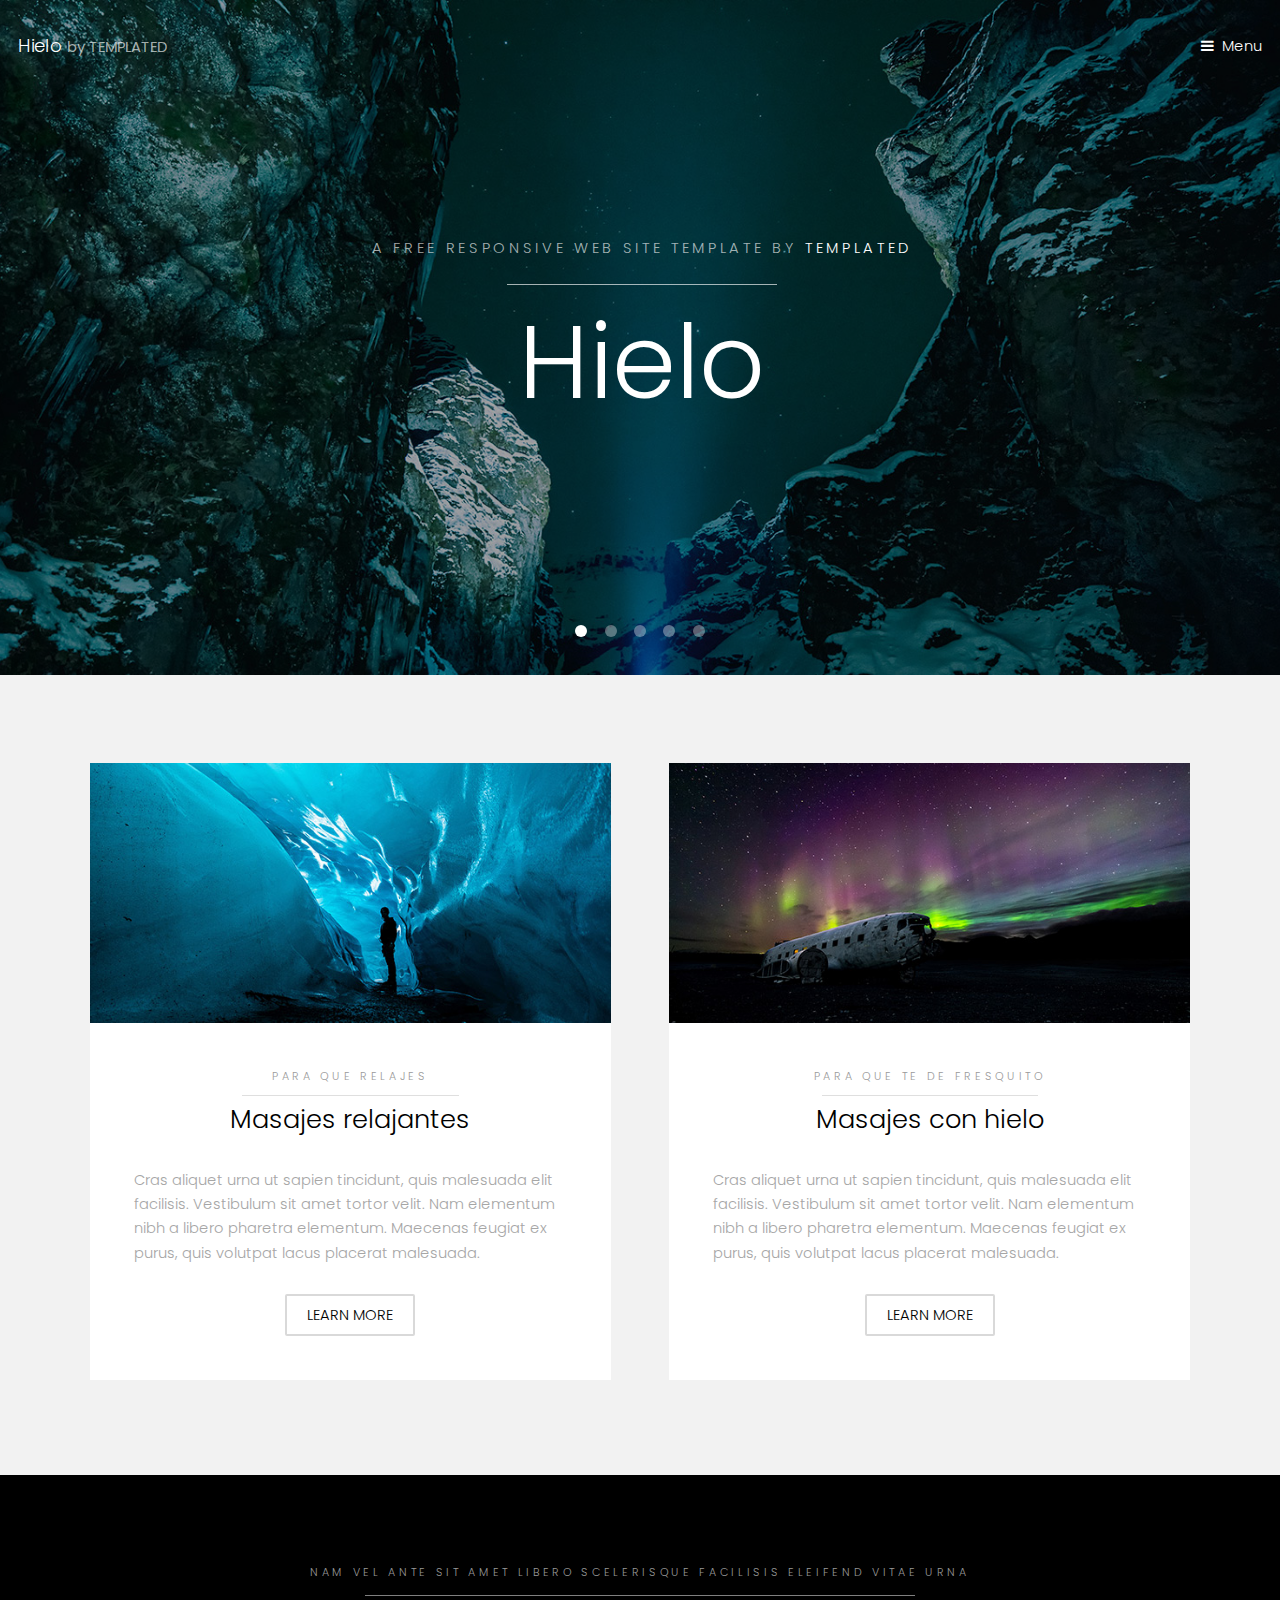
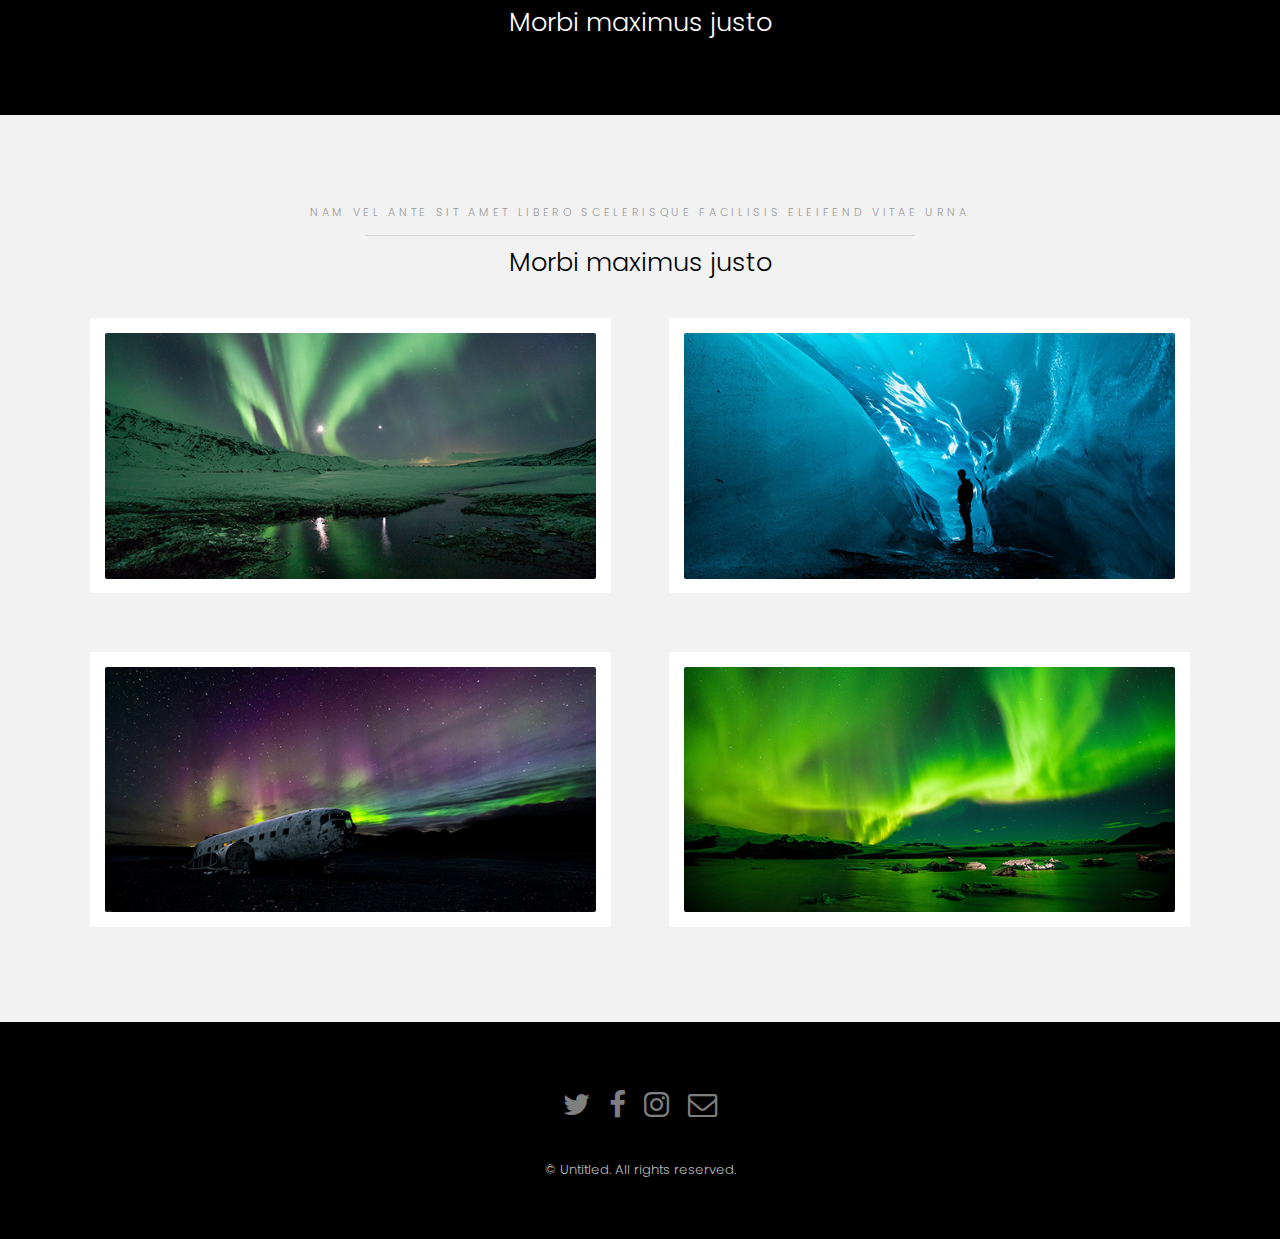
==== commit d9e28c5f: "Cambio partada campaa majes fresquitos y relajantes" ====
--- a/index.html
+++ b/index.html
@@ -25,6 +25,7 @@
 					<li><a href="index.html">Home</a></li>
 					<li><a href="generic.html">Generic</a></li>
 					<li><a href="elements.html">Elements</a></li>
+					<li><a href="servicios.html">seervicios</a></li>
 				</ul>
 			</nav>
 
@@ -89,8 +90,8 @@
 								</div>
 								<div class="content">
 									<header class="align-center">
-										<p>maecenas sapien feugiat ex purus</p>
-										<h2>Masajes deportivos</h2>
+										<p>para que relajes</p>
+										<h2>Masajes relajantes</h2>
 									</header>
 									<p> Cras aliquet urna ut sapien tincidunt, quis malesuada elit facilisis. Vestibulum sit amet tortor velit. Nam elementum nibh a libero pharetra elementum. Maecenas feugiat ex purus, quis volutpat lacus placerat malesuada.</p>
 									<footer class="align-center">
@@ -107,8 +108,8 @@
 								</div>
 								<div class="content">
 									<header class="align-center">
-										<p>mattis elementum sapien pretium tellus</p>
-										<h2>Masajes linfáticos</h2>
+										<p>para que te de fresquito</p>
+										<h2>Masajes con hielo</h2>
 									</header>
 									<p> Cras aliquet urna ut sapien tincidunt, quis malesuada elit facilisis. Vestibulum sit amet tortor velit. Nam elementum nibh a libero pharetra elementum. Maecenas feugiat ex purus, quis volutpat lacus placerat malesuada.</p>
 									<footer class="align-center">
--- a/assets/css/main.css
+++ b/assets/css/main.css
@@ -9,7 +9,9 @@
 */
 
 /* Reset */
-
+.servicios {
+	color: green;
+}
 	html, body, div, span, applet, object, iframe, h1, h2, h3, h4, h5, h6, p, blockquote, pre, a, abbr, acronym, address, big, cite, code, del, dfn, em, img, ins, kbd, q, s, samp, small, strike, strong, sub, sup, tt, var, b, u, i, center, dl, dt, dd, ol, ul, li, fieldset, form, label, legend, table, caption, tbody, tfoot, thead, tr, th, td, article, aside, canvas, details, embed, figure, figcaption, footer, header, hgroup, menu, nav, output, ruby, section, summary, time, mark, audio, video {
 		margin: 0;
 		padding: 0;
